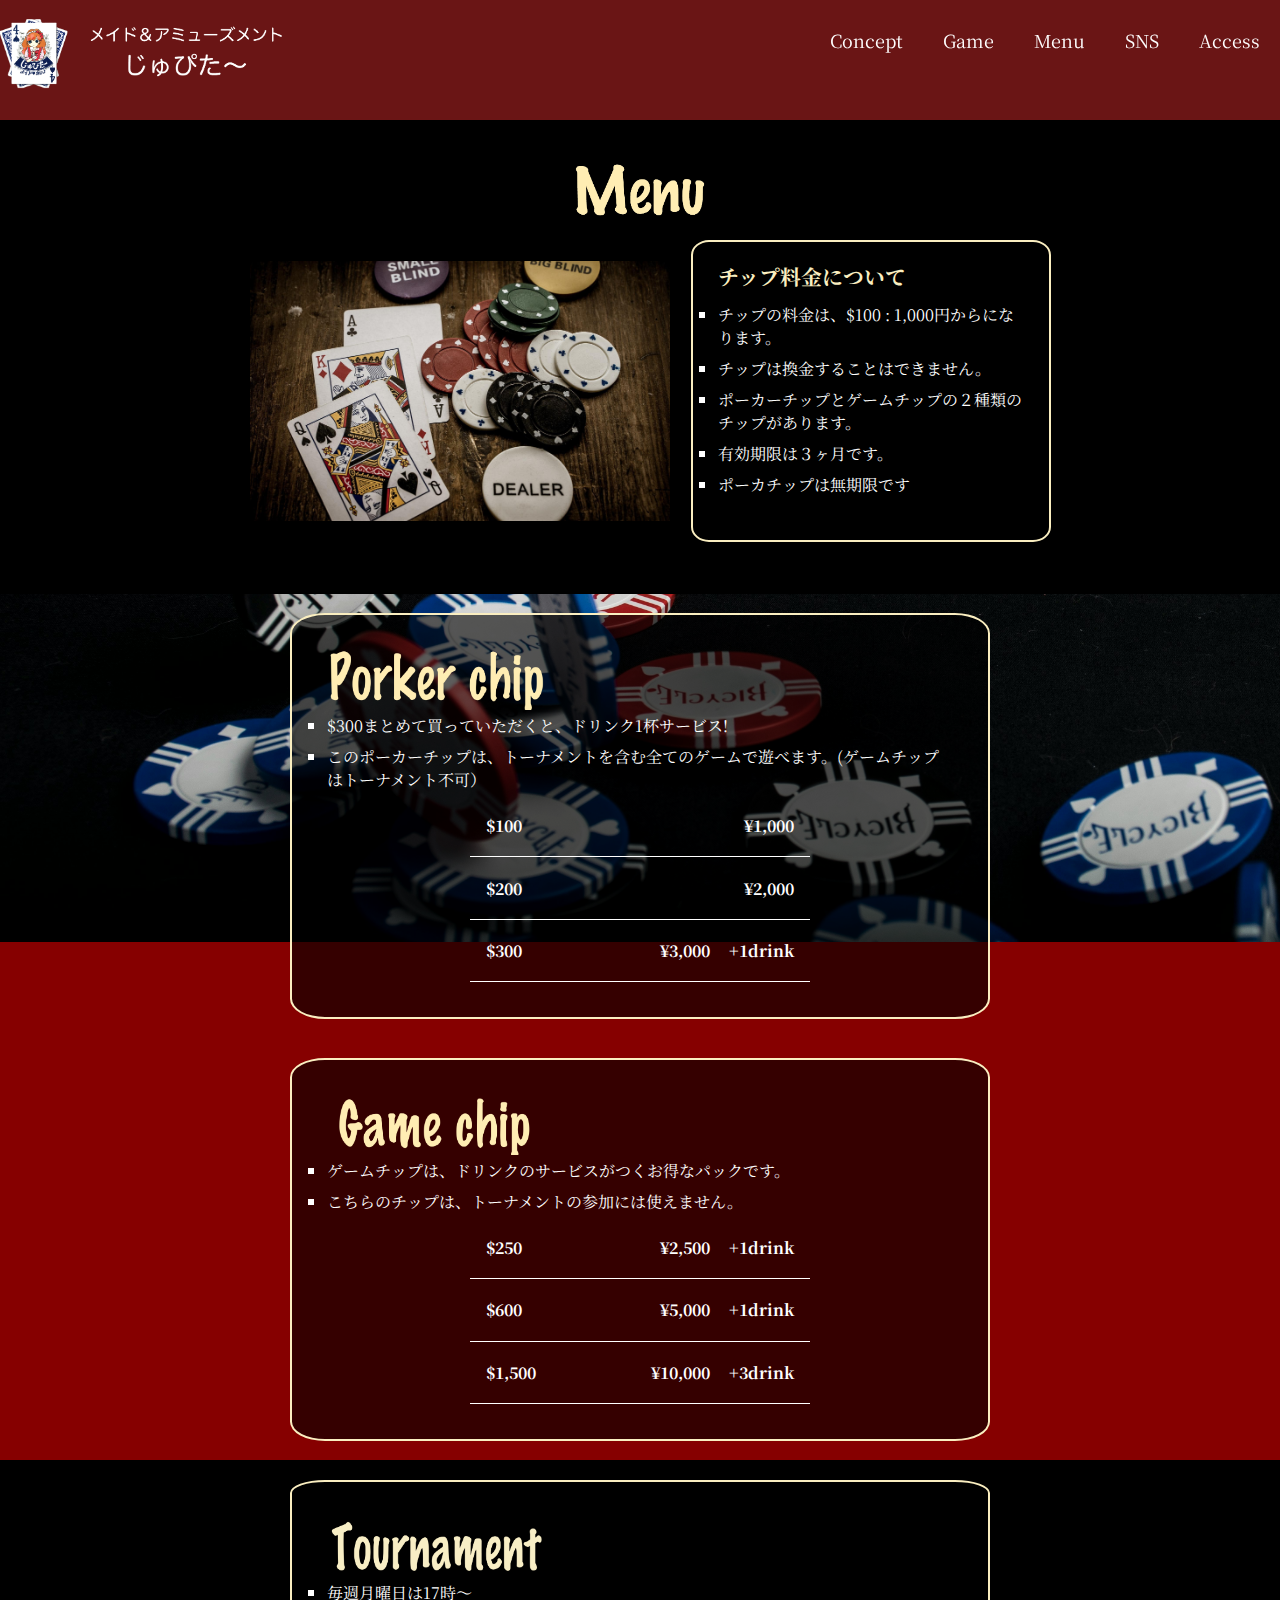
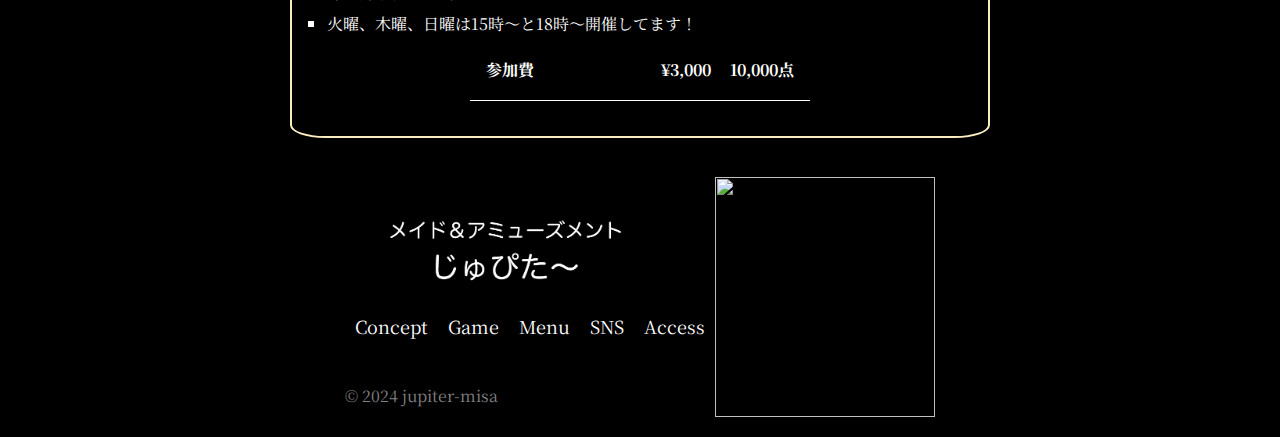
==== menu.html @ 8547d993 "Add files via upload" ====
<!DOCTYPE html>
<html lang="en">
<head>
    <meta charset="UTF-8">
    <meta http-equiv="X-UA-Compatible" content="IE=edge">
    <meta name="viewport" content="width=device-width, initial-scale=1.0">
    <title>Document</title><link rel="preconnect" href="https://fonts.googleapis.com">
    <link rel="preconnect" href="https://fonts.gstatic.com" crossorigin>
    <link href="https://fonts.googleapis.com/css2?family=Noto+Serif+JP&display=swap" rel="stylesheet">
    <link
    rel="stylesheet"
    href="https://cdnjs.cloudflare.com/ajax/libs/font-awesome/6.1.1/css/all.min.css"
    integrity="sha512-KfkfwYDsLkIlwQp6LFnl8zNdLGxu9YAA1QvwINks4PhcElQSvqcyVLLD9aMhXd13uQjoXtEKNosOWaZqXgel0g=="
    crossorigin="anonymous"
    referrerpolicy="no-referrer"/>
    <link rel="stylesheet" href="css/styles.css" />

</head>
<body>

  <nav id="nav">
    <div class="nav-container">
      <div class="nav-name">
        <div class="nav-icon">
          <a href="./index.html"><img src="./img/top_icon-1.jpg" alt=""></a>
        </div>
      </div>
      <div class="hum-menu">
        <div class="navber"></div>
      </div>
      <div class="nav-textbox">
        <div class="nav-contents">
          <ul>
            <li><a href="./index.html#top">concept</a></li>
            <li><a href="./index.html#game">game</a></li>
            <li><a href="./menu.html">menu</a></li>
            <li><a href="./index.html#sns">SNS</a></li>
            <li><a href="./index.html#access">access</a></li>
          </ul>
        </div>
        <div class="sns">
          <ul>
            <li>
              <a href="https://www.instagram.com/jupiter.maid/"><i class="fa-brands fa-instagram"></i></a>
            </li>
            <li>
              <a href="https://twitter.com/@mc_jupiter"><i class="fa-brands fa-twitter"></i></a>
            </li>
            <li>
              <a href="https://www.facebook.com/jupiter.morinyan/?locale=ja_JP"><i class="fa-brands fa-facebook"></i></a>
            </li>
            <li>
              <a href="https://ameblo.jp/maidcafe-jupiter/"><i class="fa-brands fa-blogger-b"></i></a>
            </li>
          </ul>
        </div>
      </div>
    </div>
  </nav>
  <div class="globalMenuSp">
    <ul>
        <li><a class="navberListLink1" href="./index.html#top">Concept</a></li>
        <li><a class="navberListLink1" href="./index.html#game">Game</a></li>
        <li><a class="navberListLink1" href="./menu.html">Menu</a></li>
        <li><a class="navberListLink1" href="./index.html#sns">SNS</a></li>
        <li><a class="navberListLink1" href="./index.html#access">Access</a></li>        
    </ul>
</div>

    <section class="menu-page black">
      <div class="menu-page-container container">
          <div class="h2">
              <img src="./img/h2-menu.jpg" alt="">
          </div>
          <div class="menu-page-contents">
              <div class="menu-page-image">
                  <img src="./img/card01-image.jpg" alt="">
              </div>
              <div class="menu-page-details">
                <div class="menu-page-detail">
                  <h3 class="menu-page-h3">チップ料金について</h3>
                  <div class="menu-page-text">
                    <ul>
                      <li>チップの料金は、$100 : 1,000円からになります。</li>
                      <li>チップは換金することはできません。</li>
                      <li>ポーカーチップとゲームチップの２種類のチップがあります。</li>
                      <li>有効期限は３ヶ月です。</li>
                      <li>ポーカチップは無期限です</li>
                    </ul>
                  </div>
                </div>
              </div>
          </div>
      </div>
    </section>


    <section class="porker">
        <div class="poker-container">
            <div class="poker-contents">
              <div class="poker-content">
                <div class="h4">
                  <img src="./img/chip-poker.jpg" alt="">
                </div>
                <ul>
                  <li>$300まとめて買っていただくと、ドリンク1杯サービス!</li>
                  <li>このポーカーチップは、トーナメントを含む全てのゲームで遊べます。(ゲームチップはトーナメント不可）</li>
                </ul>
                <div class="chip-price">
                  <div class="price">
                    <div class="chip-h3"><h3>$100</h3></div>
                    <div class="chip-h4"><h3>¥1,000</h3></div>
                  </div>
                  <div class="price">
                    <div class="chip-h3"><h3>$200</h3></div>
                    <div class="chip-h4"><h3>¥2,000</h3></div>
                  </div>
                  <div class="price">
                    <div class="chip-h3"><h3>$300</h3></div>
                    <div class="chip-h4"><h3>¥3,000<span>+1drink</span></h3></div>
                  </div>
                </div>
              </div>
            </div>
        </div>
    </section>

    <section class="porker">
      <div class="poker-container">
          <div class="poker-contents">
            <div class="poker-content">
              <div class="h4">
                <img src="./img/chip-game.jpg" alt="">
              </div>
              <ul>
                <li>ゲームチップは、ドリンクのサービスがつくお得なパックです。</li>
                <li>こちらのチップは、トーナメントの参加には使えません。</li>
              </ul>
              <div class="chip-price">
                <div class="price">
                  <div class="chip-h3"><h3>$250</h3></div>
                  <div class="chip-h4"><h3>¥2,500<span>+1drink</span></h3></div>
                </div>
                <div class="price">
                  <div class="chip-h3"><h3>$600</h3></div>
                  <div class="chip-h4"><h3>¥5,000<span>+1drink</span></h3></div>
                </div>
                <div class="price">
                  <div class="chip-h3"><h3>$1,500</h3></div>
                  <div class="chip-h4"><h3>¥10,000<span>+3drink</span></h3></div>
                </div>
              </div>
            </div>
          </div>
      </div>
  </section>

  <section class="porker black">
    <div class="poker-container">
        <div class="poker-contents">
          <div class="poker-content ">
            <div class="h4">
              <img src="./img/tournament.jpg" alt="">
            </div>
            <ul>
              <li>毎週月曜日は17時〜</li>
              <li>火曜、木曜、日曜は15時〜と18時〜開催してます！</li>
            </ul>
            <div class="chip-price">
              <div class="price">
                <div class="chip-h3"><h3>参加費</h3></div>
                <div class="chip-h4"><h3>¥3,000<span>10,000点</span></h3></div>
              </div>
            </div>
          </div>
        </div>
    </div>
</section>



<footer>
  <div class="footer-container container" >
    <div class="footer-contents ">
      <div class="footer-icon">
        <a href="./index.html"><img src="./img/footer-icon.jpg" alt=""></a>
      </div>
      <div class="footer-nav ">
        <ul>
          <li><a href="./index.html#top">concept</a></li>
          <li><a href="./index.html#game">game</a></li>
          <li><a href="./menu.html">menu</a></li>
          <li><a href="./index.html#sns">SNS</a></li>
          <li><a href="./index.html#access">access</a></li>
        </ul>
      </div>
      <div class="footer-sns ">
        <ul>
          <li>
            <a href="https://www.instagram.com/jupiter.maid/"><i class="fa-brands fa-instagram"></i></a>
          </li>
          <li>
            <a href="https://twitter.com/@mc_jupiter"><i class="fa-brands fa-twitter"></i></a>
          </li>
          <li>
            <a href="https://www.facebook.com/jupiter.morinyan/?locale=ja_JP"><i class="fa-brands fa-facebook"></i></a>
          </li>
          <li>
            <a href="https://ameblo.jp/maidcafe-jupiter/"><i class="fa-brands fa-blogger-b"></i></a>
          </li>
        </ul>
        <div class="c">© 2024 jupiter-misa</div>
      </div>
    </div>
    <div class="footer-image">
      <a href="./index.html"><img src="./img/jupiter-icon.jpg" alt=""></a>
    </div>
  </div>
</footer>

    <script src="js/nav.js"></script>

    <script src="https://code.jquery.com/jquery-3.5.1.min.js"></script>
    <script src="js/app.js"></script>
    <script src="hum.js"></script>

</body>
</html>
---- css/styles.css ----
@import "./nav.css";
@import "./menu.css";


* {
  padding: 0;
  margin: 0;
  box-sizing: border-box;
  list-style: none;
  text-decoration: none;
}

:root {
  --backMainRed: #860000;
  --backMainBlack: #000;
  --backSubWhite: #fff;
  --fontMainColor: #fff;
  --fontSubColor: #faeec0;
  --fontSubRed: #860000;
  --fontSubBlack: #000;

}

body {
  width: 100vw;
  background-color: var(--backMainRed);
  color: var(--fontMainColor);
  font-family: 'Noto Serif JP', serif;
  font-size: 16px;
  background-image: url(../img/jupiter.png);
  background-size: 140px;
}

.black {
  width: 100vw;
  background-color: var(--backMainBlack);
  

} 

h2 {
  font-size: 1.2rem;
  color: var(--fontMainColor);
  text-transform: capitalize;
  text-align: center;
  /* height: 30px; */
  /* background-color: aqua; */
}

h3 {
  color: var(--fontMainColor);
  text-transform: capitalize;
  /* text-align: center; */
  font-size: 16px;
}

h4 {
  font-size: 1.2rem;
  font-weight: bold;
}

.h2 {
  width: 220px;
  height: 100px;
  text-align: center;
  margin: 0 auto;
}

.h2 img {
  width: 100%;
  height: 100%;
  object-fit: cover;
}

.h3 {
  width: 220px;
  height: 100px;

}

.h3 img {
  width: 100%;
  height: 100%;
  object-fit: cover;

}

.h4 {
  width: 220px;
  height: 60px;
}

.h4 img {
  width: 100%;
  height: 100%;
  object-fit: cover;
}

.container {
  align-items: center;
  /* text-align: center; */
  max-width: 1280px;
  margin: 0 auto;
  padding: 20px 0;
}

.heart {
  width: 40px;  /* 正方形を作る */
  height: 40px; /* 正方形を作る */
  position: relative;/* 基準位置とする */
}
.heart::before,
.heart::after {
  content: "";  /* 疑似要素に必須 */
  width: 50%;   /* ハートの丸い部分の大きさにかかわる */
  height: 80%;  /* ハートの高さにかかわる */
  background: var(--fontSubColor); /* ハートの色 */
  border-radius: 25px 25px 0 0; /* ハートの半円を生成 */
  display: block; /* ブロック要素にする */
  position: absolute; /* 相対位置に指定 */
}
.heart::before {
  transform: rotate(-45deg); /* 左に回転 */
  left: 14%;                 /* 左からの位置を指定 */
}
.heart::after {
  transform: rotate(45deg);  /* 右に回転 */
  right: 14%;                /* 右からの位置を指定 */
}

.heart-small {
  width: 25px;  /* 正方形を作る */
  height: 25px;
}




/*  =================nav-start=====================*/

nav {
  width: 100vw;
  position: fixed;
  z-index: 2000;
  height: 120px;
  top: 0;
  left: 50%;
  transform: translateX(-50%);
  background-color: rgba(66, 53, 53, 0.4);
  /* opacity: 0.3; */


}

.nav-container {
  max-width: 1280px;
  margin: 0 auto;
  /* padding: 0.8rem 1.1rem; */
  display: flex;
  justify-content: space-between;
  text-align: center;
  align-items: center;
  
}

.hum-menu {
  display: none;
}

.nav-icon {
  width: 310px;
  height: 100px;
}

.nav-icon img {
  width: 100%;
  height: 100%;
  object-fit: cover;
}

.jupiter {
  margin-left: 8px;
}

h1 {
  font-size: 1.5rem;
}

.nav-contents ul {
  display: flex;
  justify-content: right;
}

.nav-contents ul li {
  color: var(--fontMainColor);
  margin: 5px 20px;
  font-size: 18px;
}

.nav-contents ul li:hover {
  border-bottom: 1px solid var(--fontSubColor);
  margin-bottom: 2px;
}

.nav-contents ul li a {
  color: var(--fontMainColor);
  text-transform: capitalize;
}

.nav-contents ul li a:hover {
  color: var(--fontSubColor);
}

.sns ul {
  display: flex;
  justify-content: right;
  font-size: 30px;
  margin: 10px 20px;
}

.sns ul li {
  margin: 0 20px;
}

.sns ul li a {
  color: var(--fontMainColor);
}

.sns ul li a i:hover {
  color: var(--fontSubColor);
}

/* ===================nav-end=============================== */



/* ===================header-start============================ */

header {
  margin-top: 120px;
}

.header-back-image {
  position: relative;
  width: 100%;
  height: 280px;
  background-image: url("../img/main-image.jpg");
  background-size: cover;
  background-position: 50%;
}

/* ===================header-end============================ */

/* ===================top-start============================ */


.top-h1 {
  width: 310px;
  height: 70px;
  text-align: center;
  margin: 0 auto;
  align-items: center;
}

.top-h1 img {
  width: 100%;
  height: 100%;
  object-fit: cover;
}

.top-image {
  width: 140px;
  height: 140px;
  text-align: center;
  margin: 0 auto;
  align-items: center;
}

.top-image img {
  width: 100%;
  height: 100%;
  object-fit: cover;
}

.with-maid {
  color: var(--fontMainColor);
  padding: 0 0.1rem;
  font-size: 1.2rem;
  text-transform: capitalize;
  text-align: center;
  text-shadow: var(--fontSubColor) 1px 0 10px;
}

.top-text {
  display: flex;
  justify-content: center;
  align-items: center;
}

/* ===================top-end============================ */


/* ===================concept-start=============================/ */


.concept-container {
  display: flex;
  justify-content: space-between;
  align-items: center;
  max-width: 1200px;
}

.concept-frame {
  border: var(--fontMainColor) 2px solid;
  border-radius: 5%;
}

.concept-image {
  max-width: 280px;
  height: 380px;
  margin: 5px;
}

.concept-image img {
  width: 100%;
  height: 100%;
  border-radius: 5%;
  object-fit: cover;
}

.concept-frame1 {
  max-width: 360px;
  border: var(--fontSubColor) 2px solid;
  border-radius: 5%;
  background-color: var(--backMainRed);
}

.concept-content {
  padding: 0.8rem 0.3rem;
}

.concept-content-title {
  display: flex;
  justify-content: center;
  align-items: center;
  text-align: center;
  padding: 0.4rem 0 0.2rem 0;
}

.concept-content-title h2 {
  margin: 0 8px;
}

.concept-content-title i {
  padding-top: 3px;
  /* background-color: aqua; */
}

.concept-text {
  margin: 1.2rem 0;
  text-align: left;
}

.concept-text-people {
  margin-bottom: 8px;
  width: 340px;
  text-align: left;
  border-bottom: 2px solid var(--fontSubColor); /* 下線のスタイルを指定 */
  /* background-color: aqua; */

}

.concept-text-people h3 {
  display: inline-block; /* 複数行にまたがる要素に下線を引くために必要 */
  padding-bottom: 5px; 
  color: var(--fontSubColor);
}

/* ===================concept-end=============================/ */

/* ====================game-start================= */

.game-container {
  padding: 4rem 0;
  display: flex;
  justify-content: space-between;
  align-items: center;
  flex-direction: column;
  min-height: 600px;
}

.game-contents {
  display: flex;
  justify-content: center;
  align-items: center;
  width: 100%;
  background-image: url(../img/game_menu.jpg);
  background-size: cover;
  background-position: 50%;
  padding: 2.3rem 0;
}

.game-content {
  width: calc(900px/4);
  height: 300px;
  background-size: cover;
  position: relative;

  /* margin: 0 1.2rem; */
}

.game-content img {
  width: 100%;
  height: 100%;
  object-fit: cover;

}

.game-names {
  width: 90%;
  height: 90%;
  background-color: rgba(66, 53, 53, 0.7);
  border: 1px solid rgb(193, 175, 84);
  text-align: center;
  position: absolute;
  top:50%;
  left:50%;
  transform:translate(-50%,-50%);
}

.game-name  {
  width: 90%;
  position:absolute;
  top:50%;
  left:50%;
  transform:translate(-50%,-50%);
}

.game-name h3 {
  font-size: 2.2rem;
  padding-bottom: 1.8rem;

}

.game-name p {
  text-align: left;
  padding-top: 3px;
}

.game-tournament-container {
  margin-top: 3rem;
  border: 1px solid var(--fontSubColor);
  width: 600px;
  border-radius: 5%;
  padding: 1.3rem;
  /* background-color: aqua; */

}

.game-tournament-abouts {
  /* margin-left: 2rem; */
  padding-top: 1.2rem  ;
  font-size: 1.1rem;
  /* background-color: green; */
}

.game-tournament-about {
  margin-bottom: 1.2rem;
  padding-bottom: 1.2rem;
  /* background-color: pink; */
}

.game-tournament-detail {
  display: flex;
  justify-content: space-between;
  border-bottom: 1px solid var(--fontMainColor);
  margin-left: 2.2rem;
}

.game-tournament-date {
  display: flex;
  justify-content: space-between;
}

.game-tournament-day {
  padding: 0.5rem;
  /* background-color: red; */
}
/* ======================game-end==================== */


/* ======================menu-start================= */

.md-left {
  margin-left: 7px;
}

.md-left1 {
  margin-left: 7px;
}

.menu-container {
  /* text-align: left; */
  padding-bottom: 4rem;
  align-items: center;
  /* text-align: center; */
  margin: 0 auto;
  padding: 20px 0;
  
}

.menu-contents {
  display: flex;
  justify-content: space-between;
}

.menu-side-image {
  width: 160px;
  height: 600px;
}

.menu-side-image img {
  width: 100%;
  height: 100%;
  object-fit: cover;
}

.menu-main {
  margin: 0 auto;
}

.menu-details {
  display: flex;
  justify-content: space-between;
  background-image: url(../img/menu-main-image.jpg);
  padding: 5rem;
  /* background-color: #000; */
  /* background-color: rgba(rgb(0, 0, 0), rgb(0, 0, 0), rgb(0, 0, 0), 100); */
}

.menu-deatail-phone {
  display: flex;
  justify-content: space-between;
  margin-bottom: 7px;
}

.menu-detail {
  max-width: 150px;
  border: solid 2px var(--fontSubColor);
  border-radius: 5%;
  background-color: var(--backMainRed);
  text-align: center;
  /* padding-bottom: 13px; */
  padding: 0 5px;
  height: 300px;
  position: relative;
  /* display: flex; flexboxを使用して子要素を配置 */
  /* flex-direction: column; 子要素を縦方向に配置 */
  /* justify-content: space-between; 子要素を均等に配置 */
}

.menu-detail:hover {
  background-color: var(--backMainBlack);
}


.menu-h3 {
  display: flex;
  justify-content: center;
  padding: 10px 0;
  text-align: center;
  align-items: center;
} 

.menu-h3 h3{
  /* font-size: 1rem; */
  margin-left: 4px;
  font-weight: bold;
}

.menu-detail-image {
  width: 137px;
  height: 60px;
  margin: 0 auto;
}

.menu-detail-image img {
  width: 100%;
  height: 100%;
  object-fit: cover;
  border-radius: 8%;
  border: solid 1px var(--fontSubColor);
}

.menu-detail-messages {
  margin: 20px 0;
  text-align: left;
}



.menu-drink {
  text-align: left;
}

.menu-drink-price {
  text-align: right;
}

.menu-detail button {
  width: 120px;
  height: 40px;
  color: var(--fontSubRed);
  background-color: var(--backSubWhite);
  /* padding: 8px 20px; */
  border: solid 1px var(--fontMainColor);
  border-radius: 5%;
  font-size: 1rem;
  /* margin-bottom: 10px; ボタンと下部のスペースを作成 */
  position: absolute;
  bottom: 10px; /* Adjust this value to position the button */
  left: 50%;
  transform: translateX(-50%);
}

.menu-detail button:hover {
  color: var(--backSubWhite);
  background-color: var(--fontSubBlack);
}

/* ======================menu-end==================== */


/* ======================sns-start==================== */

.sns-container {
  padding: 3rem 10px;
}



.sns-border {
  max-width: 1200px;
  margin: 0 auto;
  border: 1px solid var(--fontSubColor);
  border-radius: 5%;

}

.sns-sub-title {
  display: flex;
  justify-content: center;
  padding:2.2rem 0;
  align-items: center;
}

.sns-memo {
  width: 270px;
  height:110px;
}

.sns-memo img {
  width: 100%;
  height: 100%;
  object-fit: cover;
}

.sns-timeline {
  max-width: 600px;
  margin: 0 auto;
  padding-bottom: 3rem;
}

/* ======================sns-end==================== */


/* ======================access-start==================== */

.access-container {
  max-width: 100%;

}

.access-top-image {
  width: 100vw;
  height: 260px;
}

.access-top-image img {
  width: 100%;
  height: 100%;
  object-fit: cover;
}


.access-map {
  padding: 1.2rem;
  border: 2px solid var(--fontSubColor);
  border-radius: 10%;
  width:600px;
  margin: 3rem auto;
  height: 400px;
}

.access-map img {
  width: 100%;
  height: 100%;
  object-fit: cover;
  border-radius: 10%;
  border: 2px solid var(--fontSubColor);

}

.access-info {
  display: flex;
  justify-content: center;
}

.access-info-image {
  width: 290px;
  height: 300px;
}

.access-info-image img {
  width: 100%;
  height: 100%;
  object-fit: cover;
}

.access-info-details {
  text-align: left;
  background-color: rgba(66, 53, 53, 0.4);
  padding: 1.2rem;
  height: 300px;
  width: 320px;
}

.access-info-detail {
  display: flex;
  justify-content: left;
  margin: 15px 0;
  
  /* align-items: center; */
}

.access-info-detail i {
  color: var(--fontSubColor);
  padding-top: 3px;
}


.access-info-box {
  display: flex;
  flex-direction: column;
  margin-left: 13px;
}

.access-info-box span {
  display: block; /* テキストをブロック要素として配置 */
  /* margin-bottom: 5px; 必要に応じて調整 */
}

.access-info-open {
  display: flex;
  flex-direction: column;
  margin-left: 10px;
}

/* ======================access-end==================== */


/* ======================waiting-here-start==================== */

.access {
  /* background-color: pink; */
}

.waiting-here-container {
  /* background-color: aqua; */
  display: flex;
  justify-content: center;
}

.waiting-here-contents {
  margin: 0 auto;
  text-align: center;
  align-items: center;
}

.waiting-here-omati-image {
  height: 90px;
  width: 200px;
}

.waiting-here-omati-image img {
  height: 100%;
  width: 100%;
  object-fit: cover;
}

.waiting-here-karin {
  height: 200px;
  width: 350px;
}

.waiting-here-karin img {
  height: 100%;
  width: 100%;
  object-fit: cover;
}


/* ======================waiting-here-end==================== */


/* ======================footer-start==================== */

footer {
  background-color: var(--backMainBlack);
}

.footer-container {
  display: flex;
  justify-content: center;
}

.footer-icon {
  width: 330px;
  height: 120px;
}

.footer-icon img {
  width: 100%;
  height: 100%;
  object-fit: cover;
} 


.footer-nav ul {
  display: flex;
  justify-content: left;
}

.footer-nav ul li {
  color: var(--fontMainColor);
  margin: 5px 10px;
  font-size: 18px;
}

.footer-nav ul li:hover {
  border-bottom: 1px solid var(--fontSubColor);
  margin-bottom: 2px;
}

.footer-nav ul li a {
  color: var(--fontMainColor);
  text-transform: capitalize;

}

.footer-nav ul li a:hover {
  color: var(--fontSubColor);
}

.footer-sns ul {
  display: flex;
  justify-content: left;
  font-size: 30px;
  padding: 20px 10px;
}

.footer-sns ul li {
  margin: 0 20px;
  
  
}


.footer-sns ul li a {
  color: var(--fontMainColor);
  
  
}

.footer-sns ul li a i:hover {
  color: var(--fontSubColor);
  
}

.footer-image {
  width: 220px;
  height: 240px;
}

.footer-image img {
  width: 100%;
  height: 100%;
  object-fit: cover;
}

.c {
  color: rgb(130, 130, 130);
}
/* ======================footer-end==================== */




@media screen and (max-width:480px) {


header {
  margin-top: 100px;
}

  body {
    font-size: 14px;
  }

  nav {
    height: 100px;
  }

  .heart {
    width: 20px;  /* 正方形を作る */
    height: 20px; /* 正方形を作る */
  }

  .nav-icon {
    width: 260px;
    height: 80px;
  }

  .nav-textbox {
    display: none;
  }

    
  .hum-menu {
    display: block;
    font-size: 1rem;
  }

  .with-maid {
    font-size: 1.1rem;
    /* padding: 0 1rem; */
  }

  .concept-container {
      flex-direction: column;
  }

  .concept-frame {
    border: none;
  }

  .none-img {
      display: none;
  }

  .game-contents {
    flex-direction: column;
    padding: 0;
    background-image: none;
  }

  .game-tournament-container {
  max-width: 360px;
  }

  .game-tournament-detail {
    margin-left: 0.8rem;
  }

  .phonesize-game {
    width: 380px;
    height: 220px;
    margin-bottom: 12px;
  }

  .tournament-image img {
    padding-top: 0;
  }

  .game-name p {
    text-align: center;

  }

  .menu-details {
    padding: 1.3rem;
    display: block;
  }

  .md-left1 {
    margin: 0;
  }

  .phone-size {
    width: 380px;
    padding-top: 20px;
  }

  .sns-memo {
    width: 170px;
    height: 70px;
  }

  .sns-border {
    max-width: 370px;
  }

  .sns-timeline {
  max-width: 330px;
  }

  .access-map {
    width:90%;
    height:250px;
  }

  .access-info-image {
    margin: 0 auto;
    margin-bottom: 1.4rem;
    display: none;

  }
  
  .access-info {
    display: block;
  }

  .access-info-details-phone {
    display: flex;
    justify-content: center;
  }

  .footer-image {
    display: none;
  } 

  .access-top-image {
    height: 100px;
  }

}
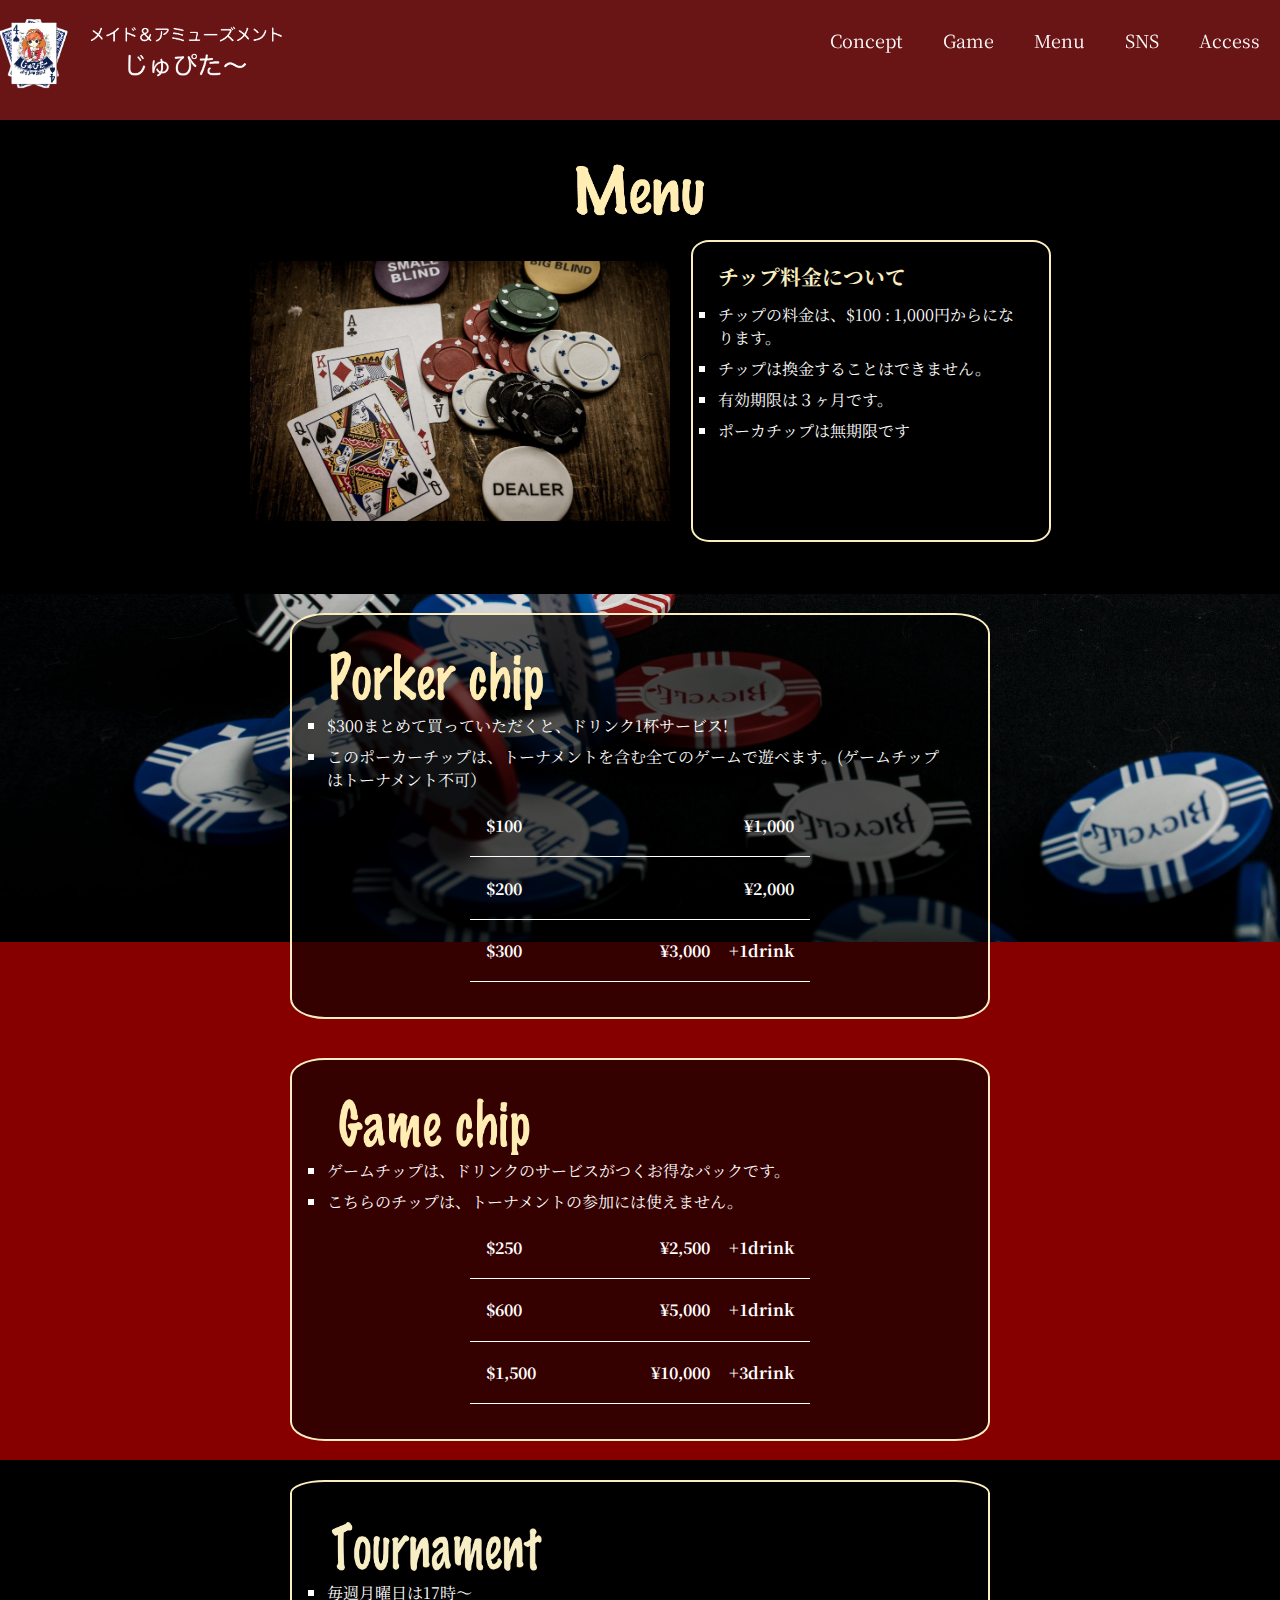
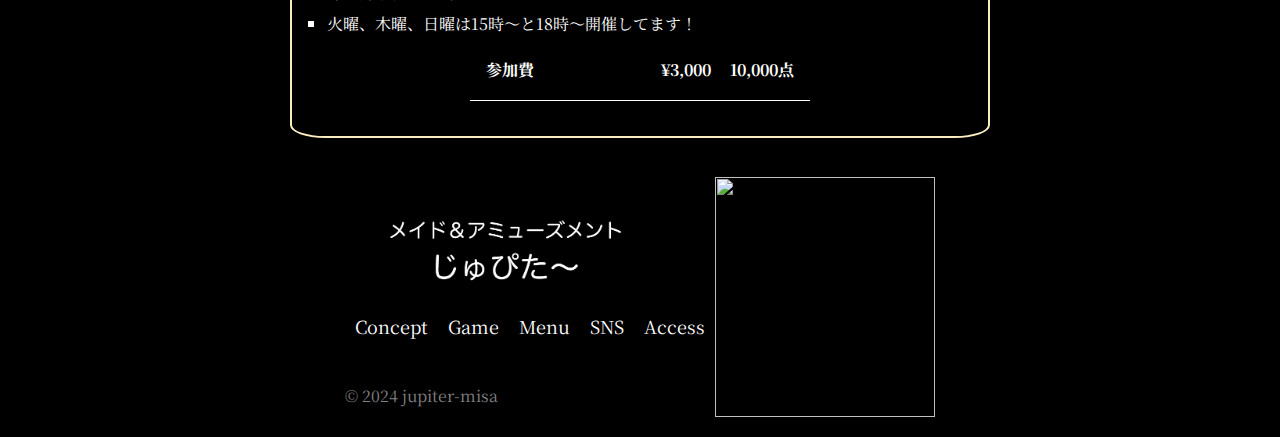
==== commit 6a6dceff: "Update menu.html" ====
--- a/menu.html
+++ b/menu.html
@@ -83,7 +83,6 @@
                     <ul>
                       <li>チップの料金は、$100 : 1,000円からになります。</li>
                       <li>チップは換金することはできません。</li>
-                      <li>ポーカーチップとゲームチップの２種類のチップがあります。</li>
                       <li>有効期限は３ヶ月です。</li>
                       <li>ポーカチップは無期限です</li>
                     </ul>
@@ -225,4 +224,4 @@
     <script src="hum.js"></script>
 
 </body>
-</html>+</html>
--- a/css/styles.css
+++ b/css/styles.css
@@ -358,6 +358,7 @@
 
 .concept-text {
   margin: 1.2rem 0;
+  padding: 0 5px;
   text-align: left;
 }
 
@@ -714,6 +715,7 @@
 .access-info {
   display: flex;
   justify-content: center;
+  color: var(--fontMainColor);
 }
 
 .access-info-image {
@@ -771,9 +773,6 @@
 
 /* ======================waiting-here-start==================== */
 
-.access {
-  /* background-color: pink; */
-}
 
 .waiting-here-container {
   /* background-color: aqua; */
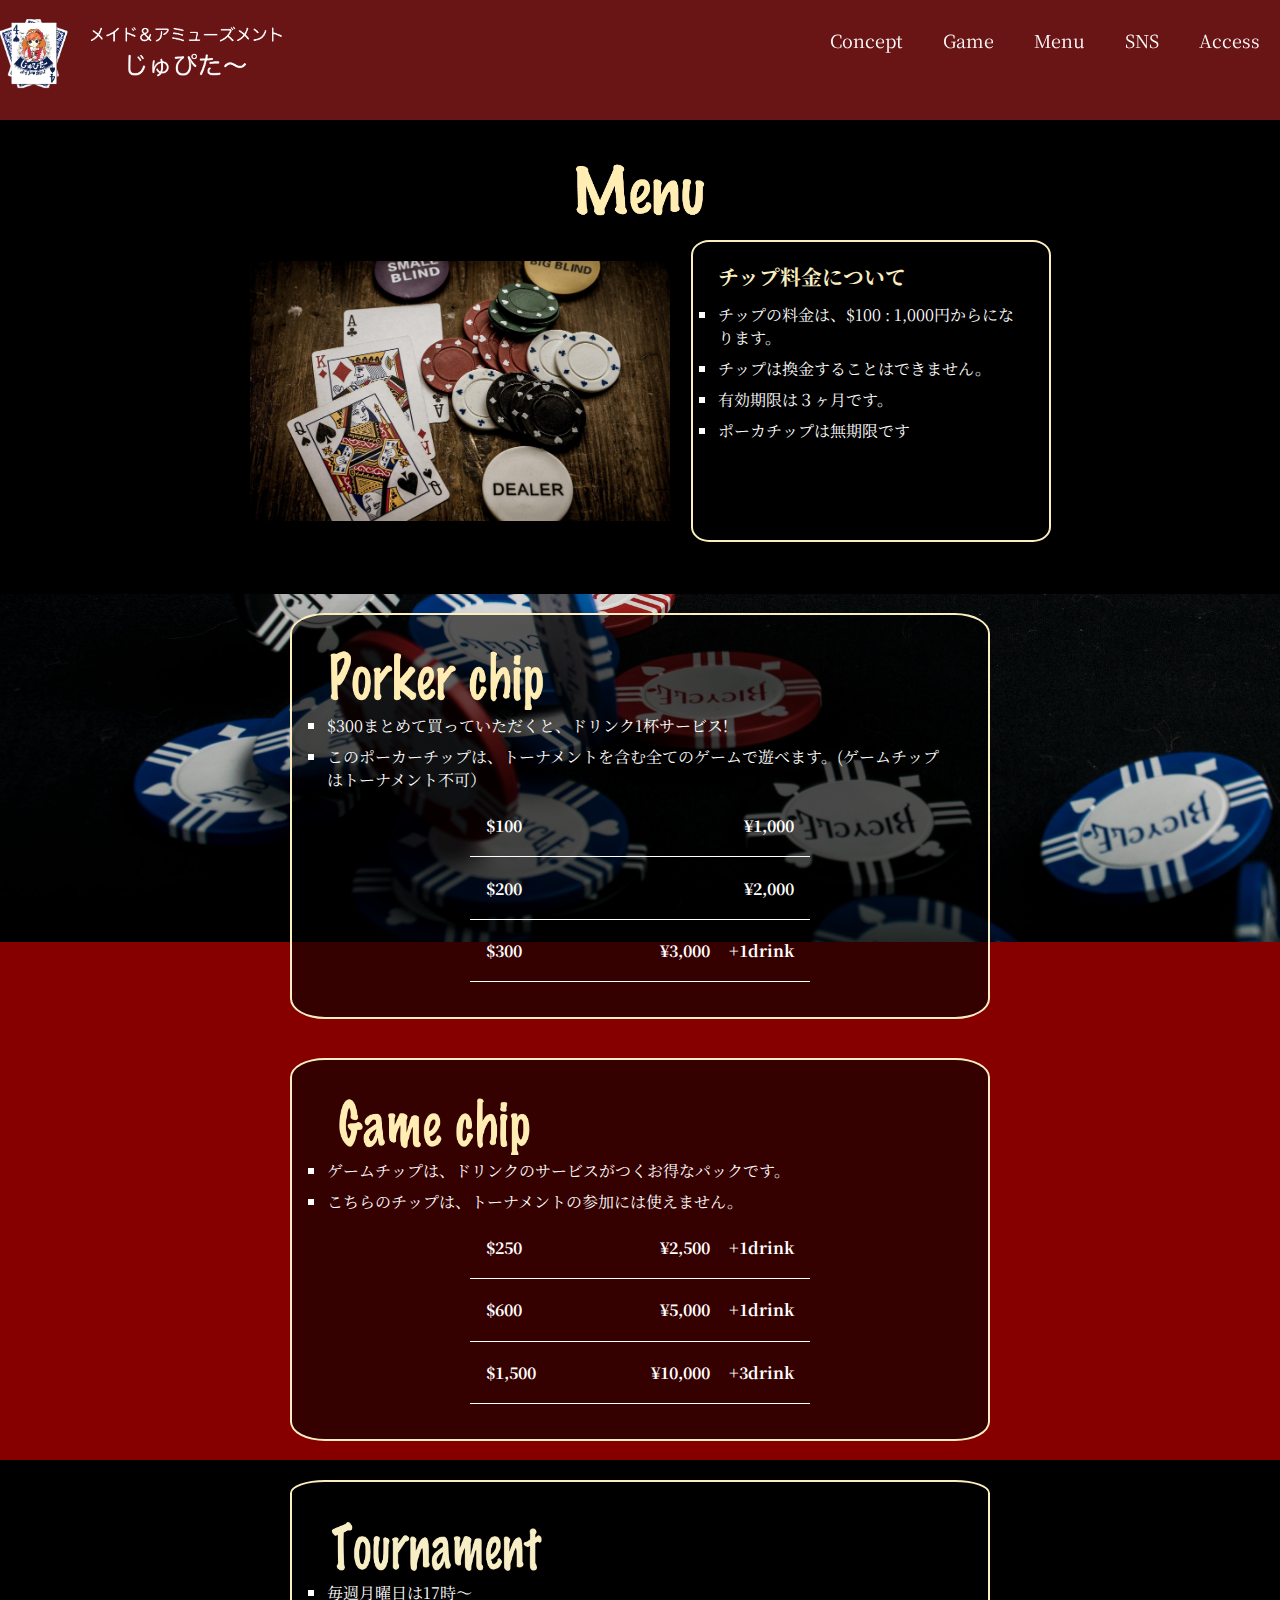
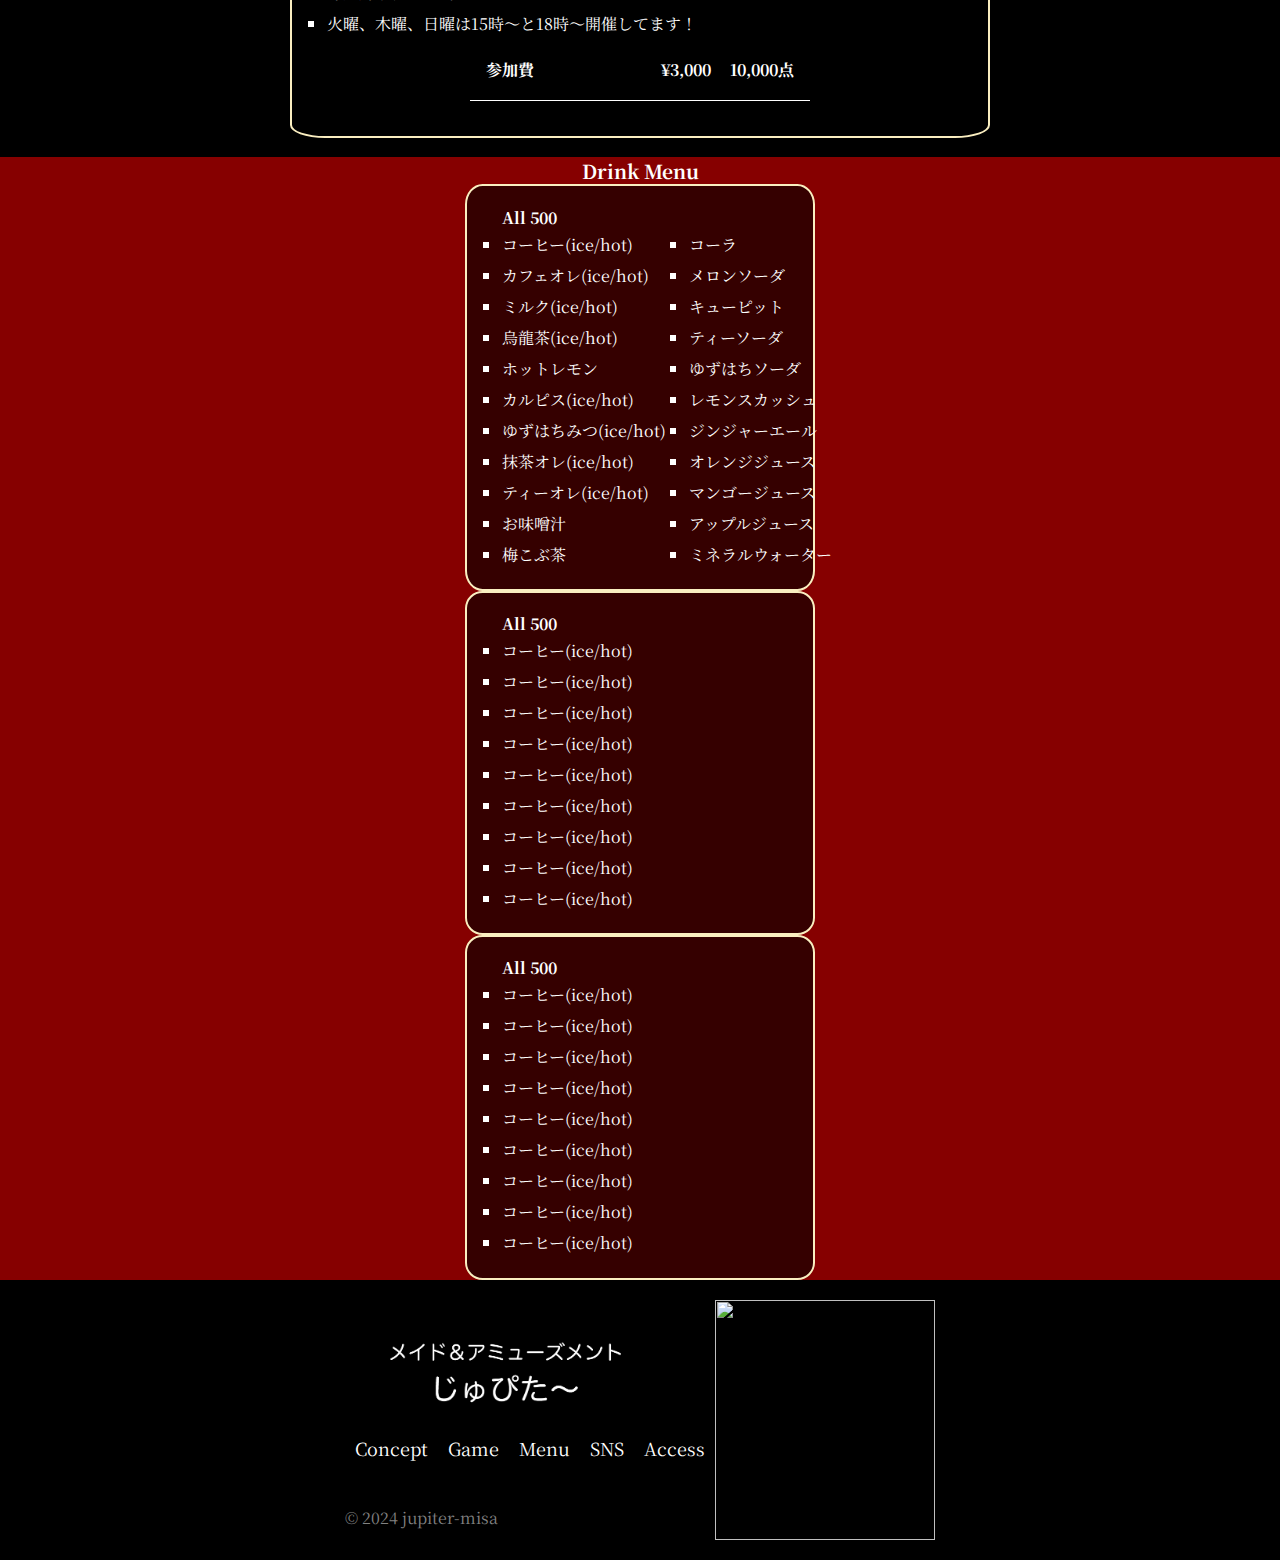
==== commit 8439dce2: "Update menu.html" ====
--- a/menu.html
+++ b/menu.html
@@ -176,6 +176,83 @@
     </div>
 </section>
 
+<section class="drink">
+  <div class="drink-container">
+    <h2>Drink Menu</h2>
+    <div class="drink-contents">
+      <div class="drink-frame">
+        <div class="drink-content">
+          <h3>All 500</h3>
+          <div class="drink-kind">
+            <ul>
+              <li>コーヒー(ice/hot)</li>
+              <li>カフェオレ(ice/hot)</li>
+              <li>ミルク(ice/hot)</li>
+              <li>烏龍茶(ice/hot)</li>
+              <li>ホットレモン</li>
+              <li>カルピス(ice/hot)</li>
+              <li>ゆずはちみつ(ice/hot)</li>
+              <li>抹茶オレ(ice/hot)</li>
+              <li>ティーオレ(ice/hot)</li>
+              <li>お味噌汁</li>
+              <li>梅こぶ茶</li>
+            </ul>
+            <ul>
+              <li>コーラ</li>
+              <li>メロンソーダ</li>
+              <li>キューピット</li>
+              <li>ティーソーダ</li>
+              <li>ゆずはちソーダ</li>
+              <li>レモンスカッシュ</li>
+              <li>ジンジャーエール</li>
+              <li>オレンジジュース</li>
+              <li>マンゴージュース</li>
+              <li>アップルジュース</li>
+              <li>ミネラルウォーター</li>
+            </ul>
+          </div>
+        </div>
+      </div>
+      <div class="drink-frame">
+        <div class="drink-content">
+          <h3>All 500</h3>
+          <div class="drink-kind">
+            <ul>
+              <li>コーヒー(ice/hot)</li>
+              <li>コーヒー(ice/hot)</li>
+              <li>コーヒー(ice/hot)</li>
+              <li>コーヒー(ice/hot)</li>
+              <li>コーヒー(ice/hot)</li>
+              <li>コーヒー(ice/hot)</li>
+              <li>コーヒー(ice/hot)</li>
+              <li>コーヒー(ice/hot)</li>
+              <li>コーヒー(ice/hot)</li>
+            </ul>
+          </div>
+        </div>
+      </div>
+      <div class="drink-frame">
+        <div class="drink-content">
+          <h3>All 500</h3>
+          <div class="drink-kind">
+            <ul>
+              <li>コーヒー(ice/hot)</li>
+              <li>コーヒー(ice/hot)</li>
+              <li>コーヒー(ice/hot)</li>
+              <li>コーヒー(ice/hot)</li>
+              <li>コーヒー(ice/hot)</li>
+              <li>コーヒー(ice/hot)</li>
+              <li>コーヒー(ice/hot)</li>
+              <li>コーヒー(ice/hot)</li>
+              <li>コーヒー(ice/hot)</li>
+            </ul>
+          </div>
+        </div>
+      </div>
+    </div>
+  </div>
+</section>
+
 
 
 <footer>
--- a/css/styles.css
+++ b/css/styles.css
@@ -147,8 +147,6 @@
   left: 50%;
   transform: translateX(-50%);
   background-color: rgba(66, 53, 53, 0.4);
-  /* opacity: 0.3; */
-
 
 }
 
@@ -356,6 +354,10 @@
   /* background-color: aqua; */
 }
 
+.concept-textbox {
+  margin: 0 auto;
+}
+
 .concept-text {
   margin: 1.2rem 0;
   padding: 0 5px;
@@ -365,6 +367,7 @@
 .concept-text-people {
   margin-bottom: 8px;
   width: 340px;
+  padding: 0 3px;
   text-align: left;
   border-bottom: 2px solid var(--fontSubColor); /* 下線のスタイルを指定 */
   /* background-color: aqua; */
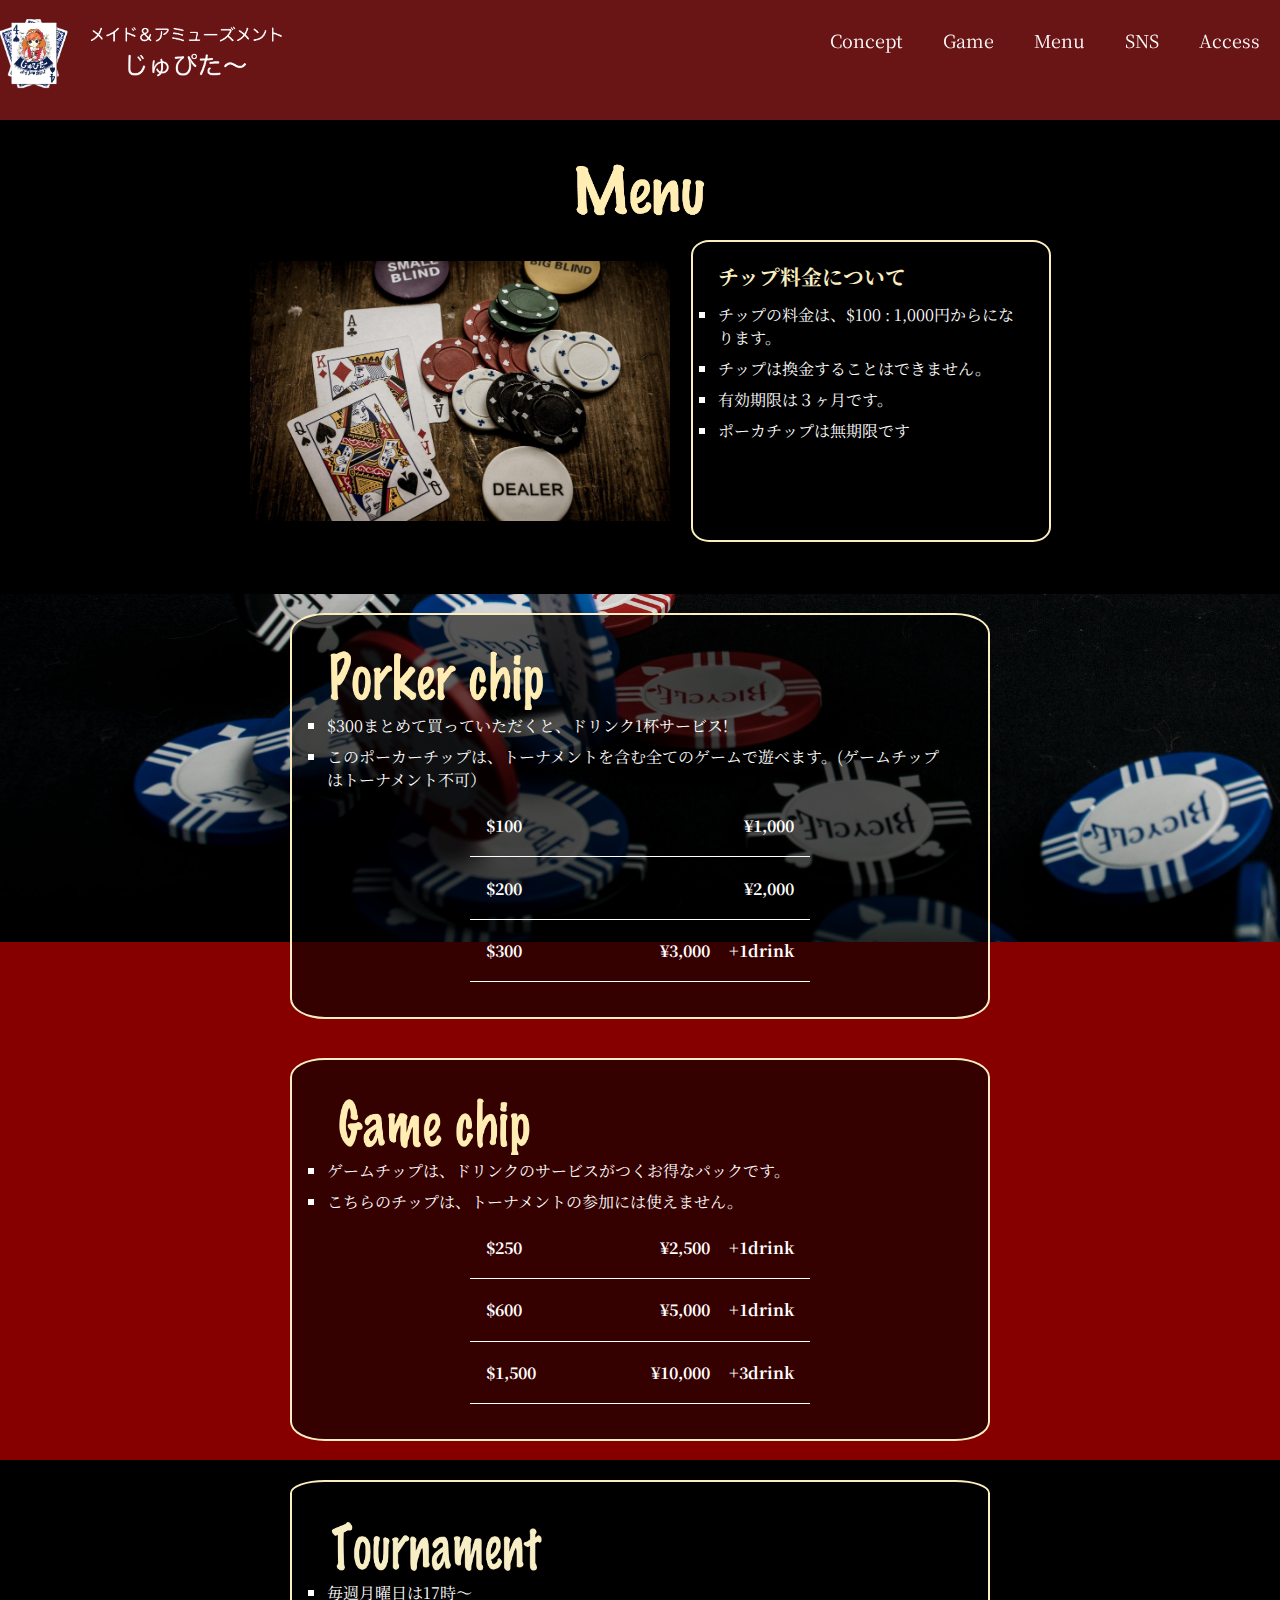
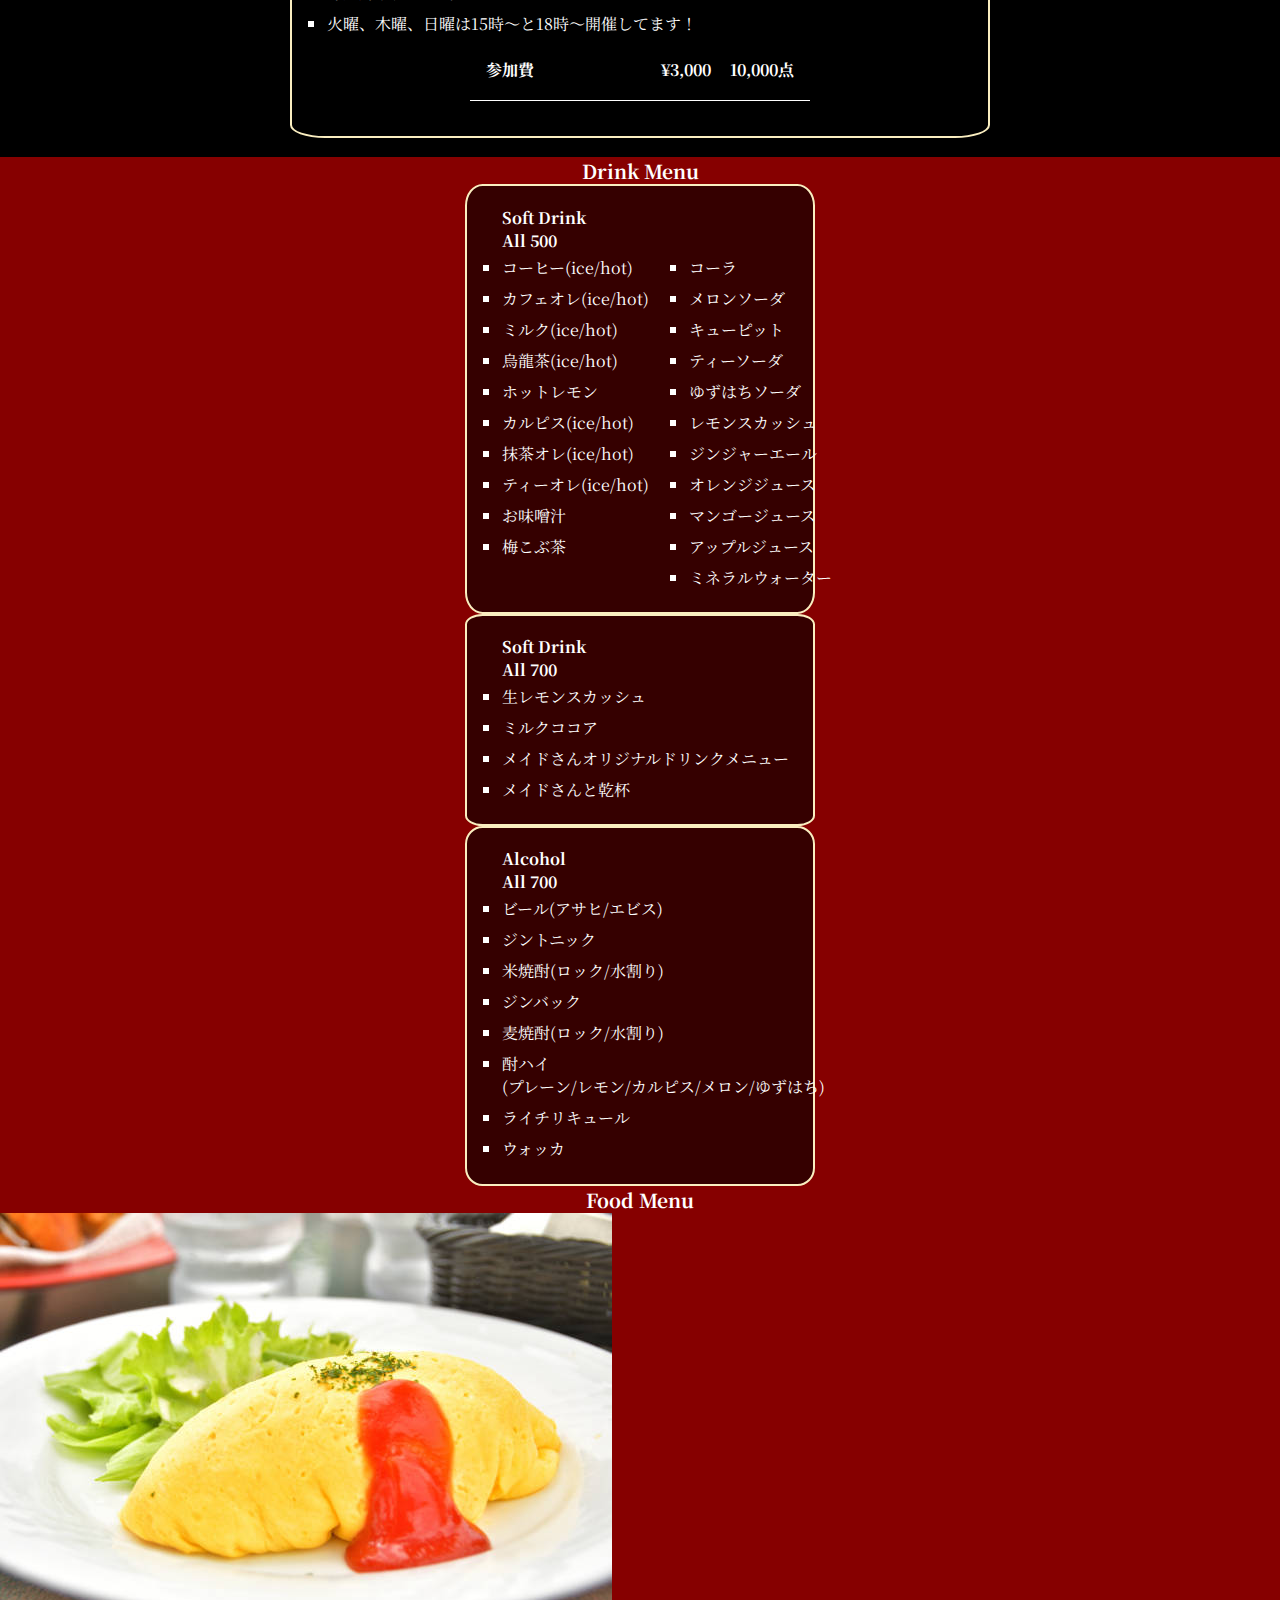
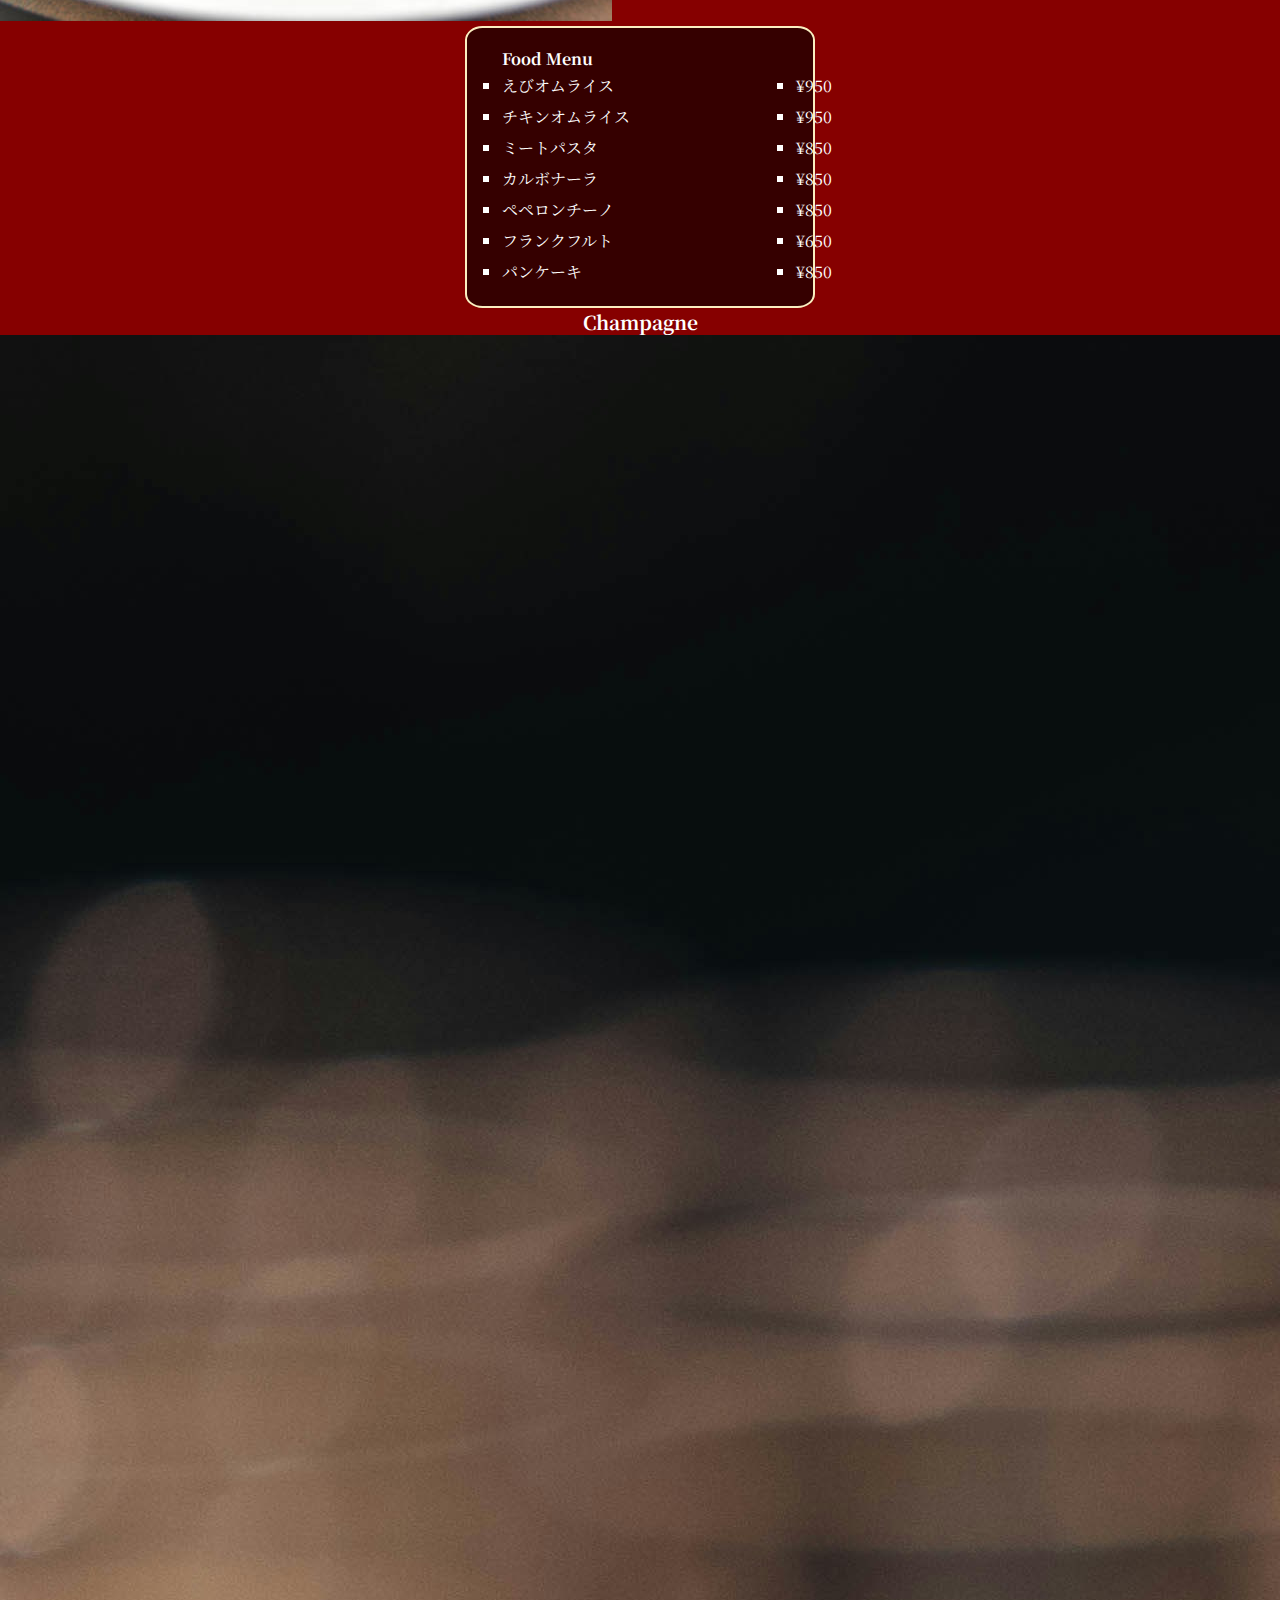
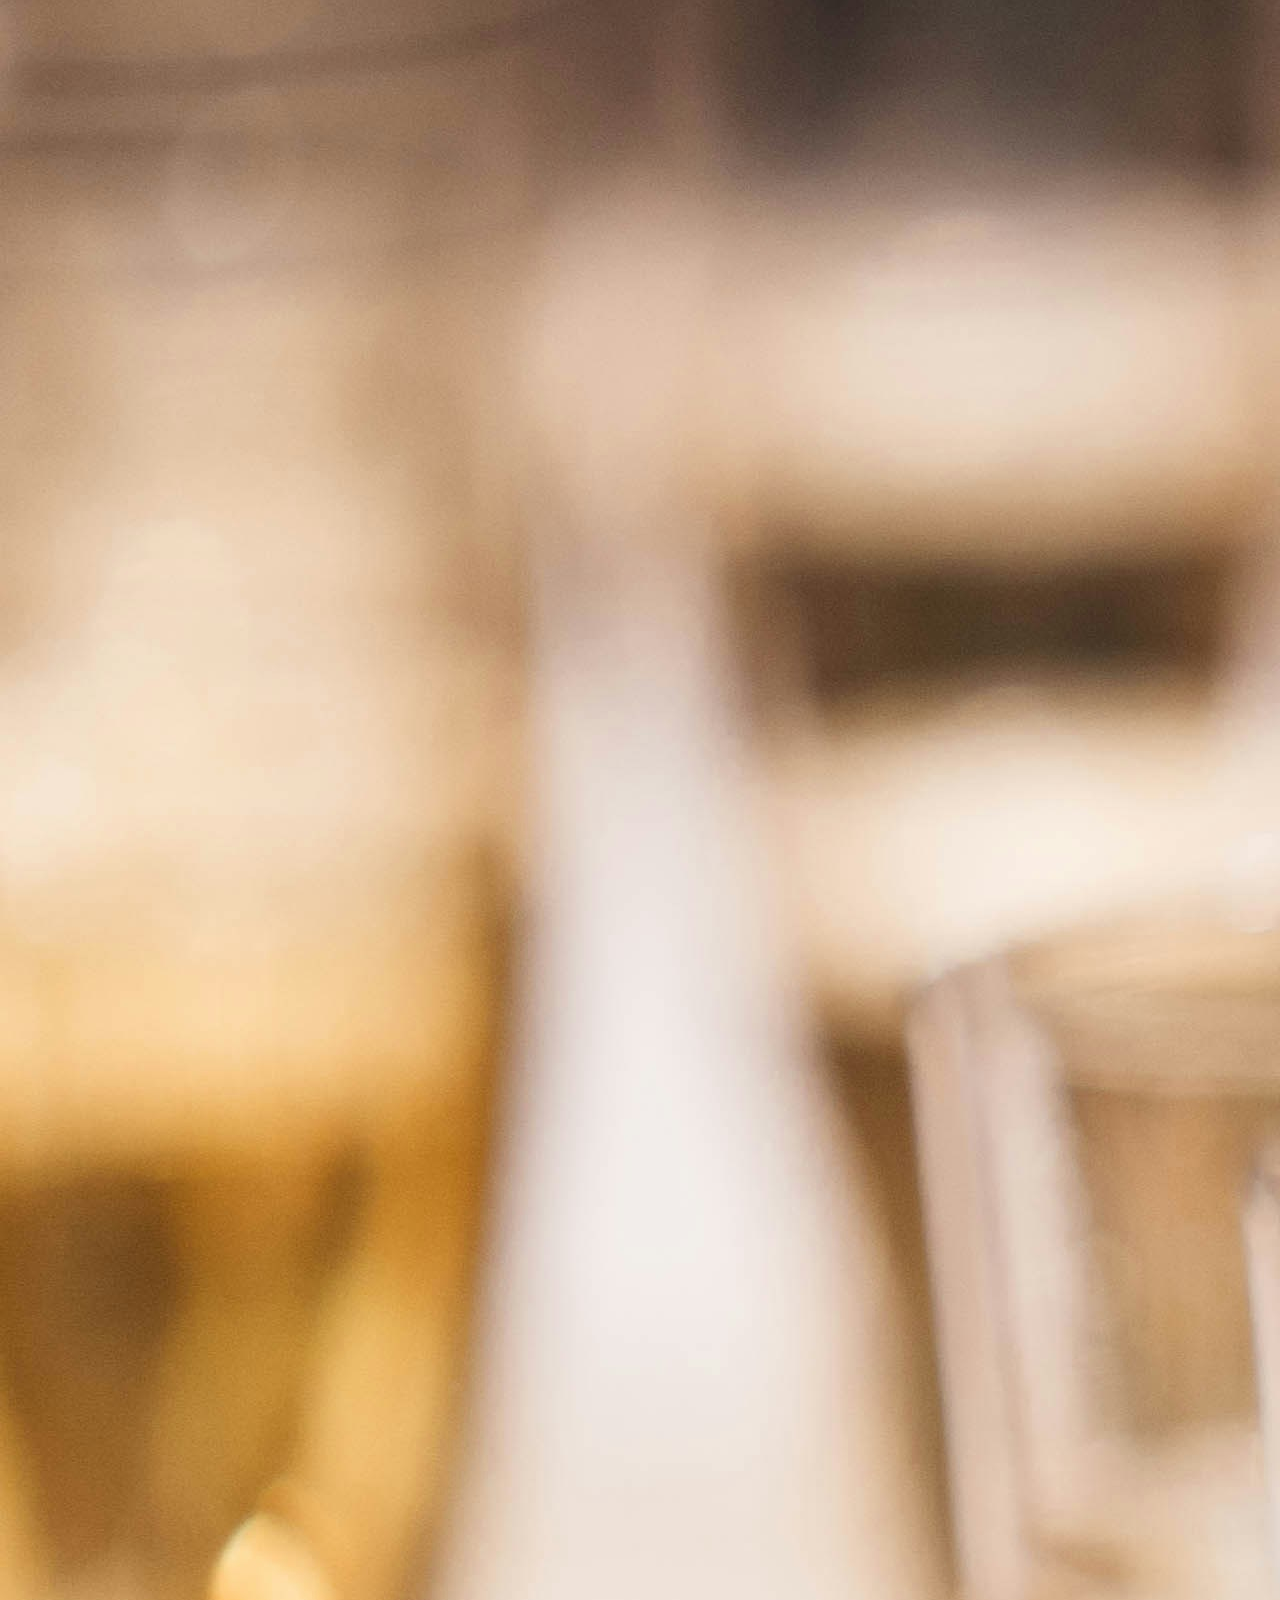
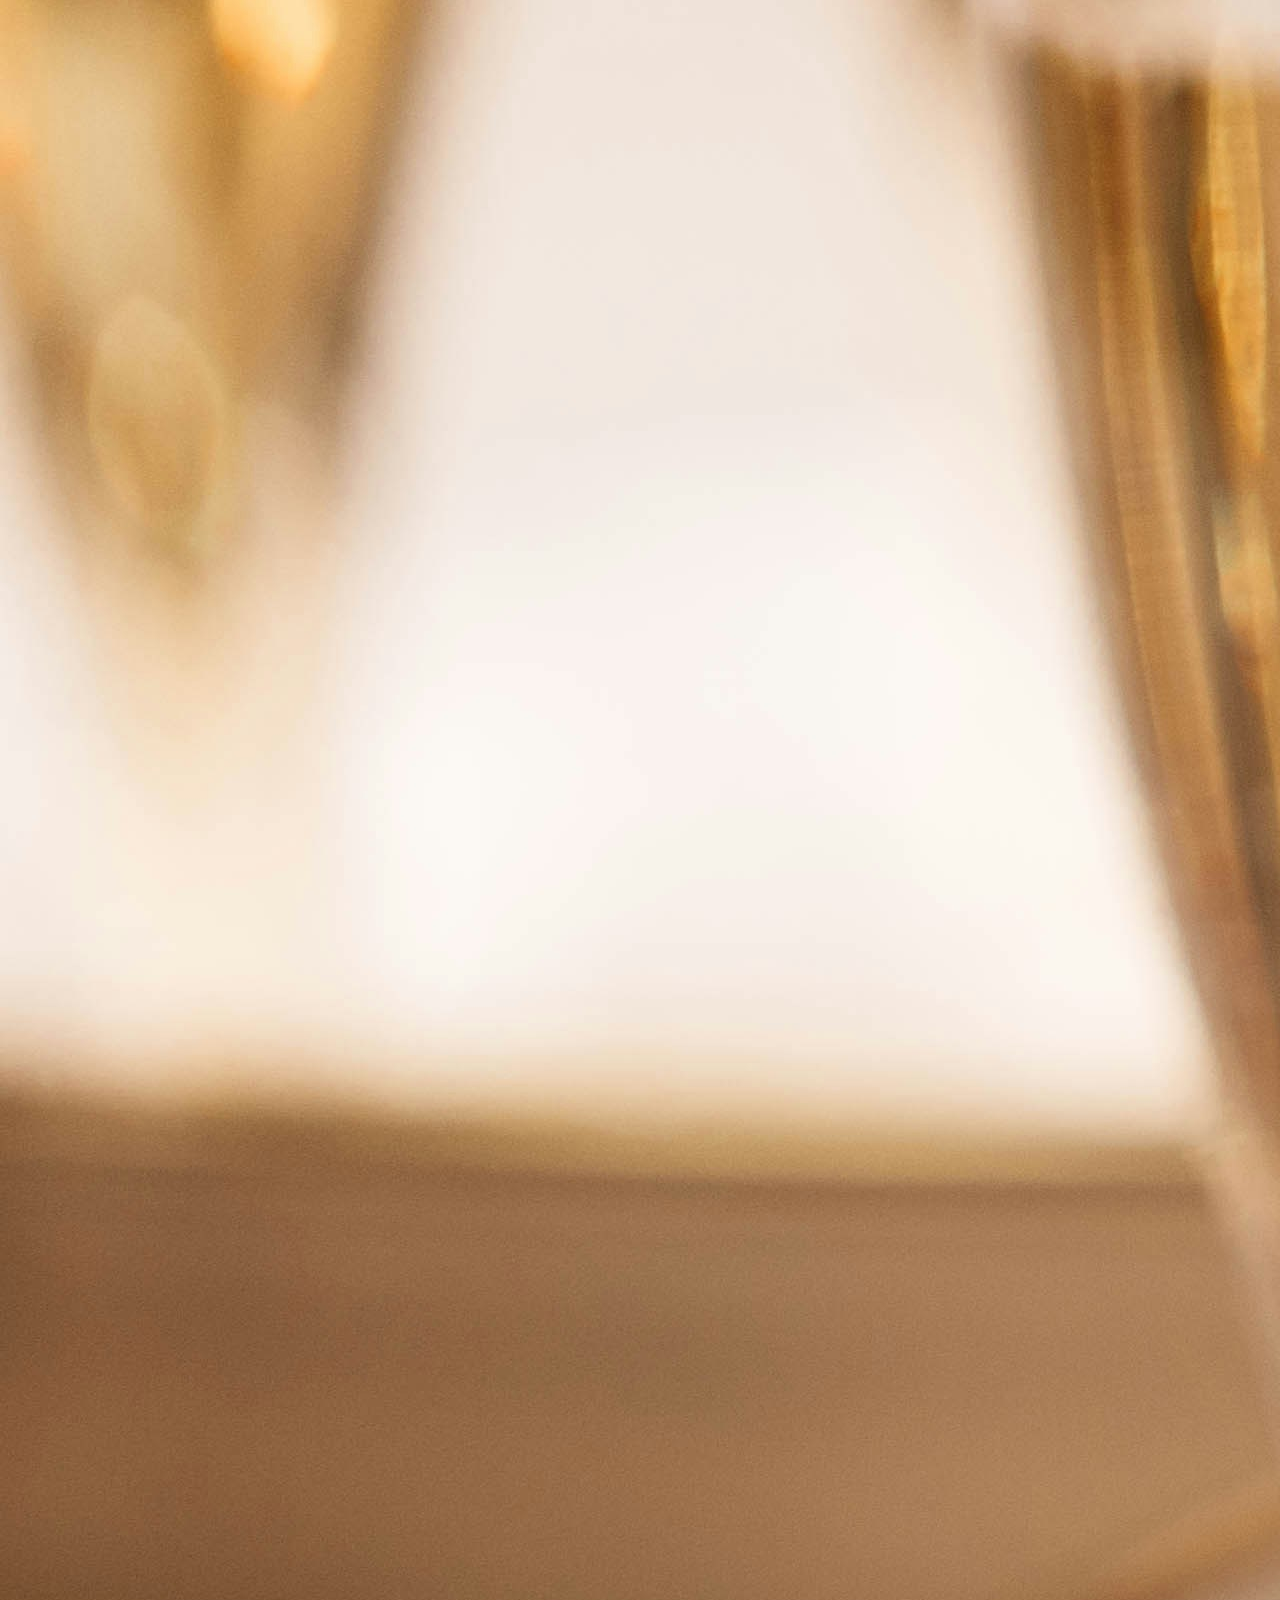
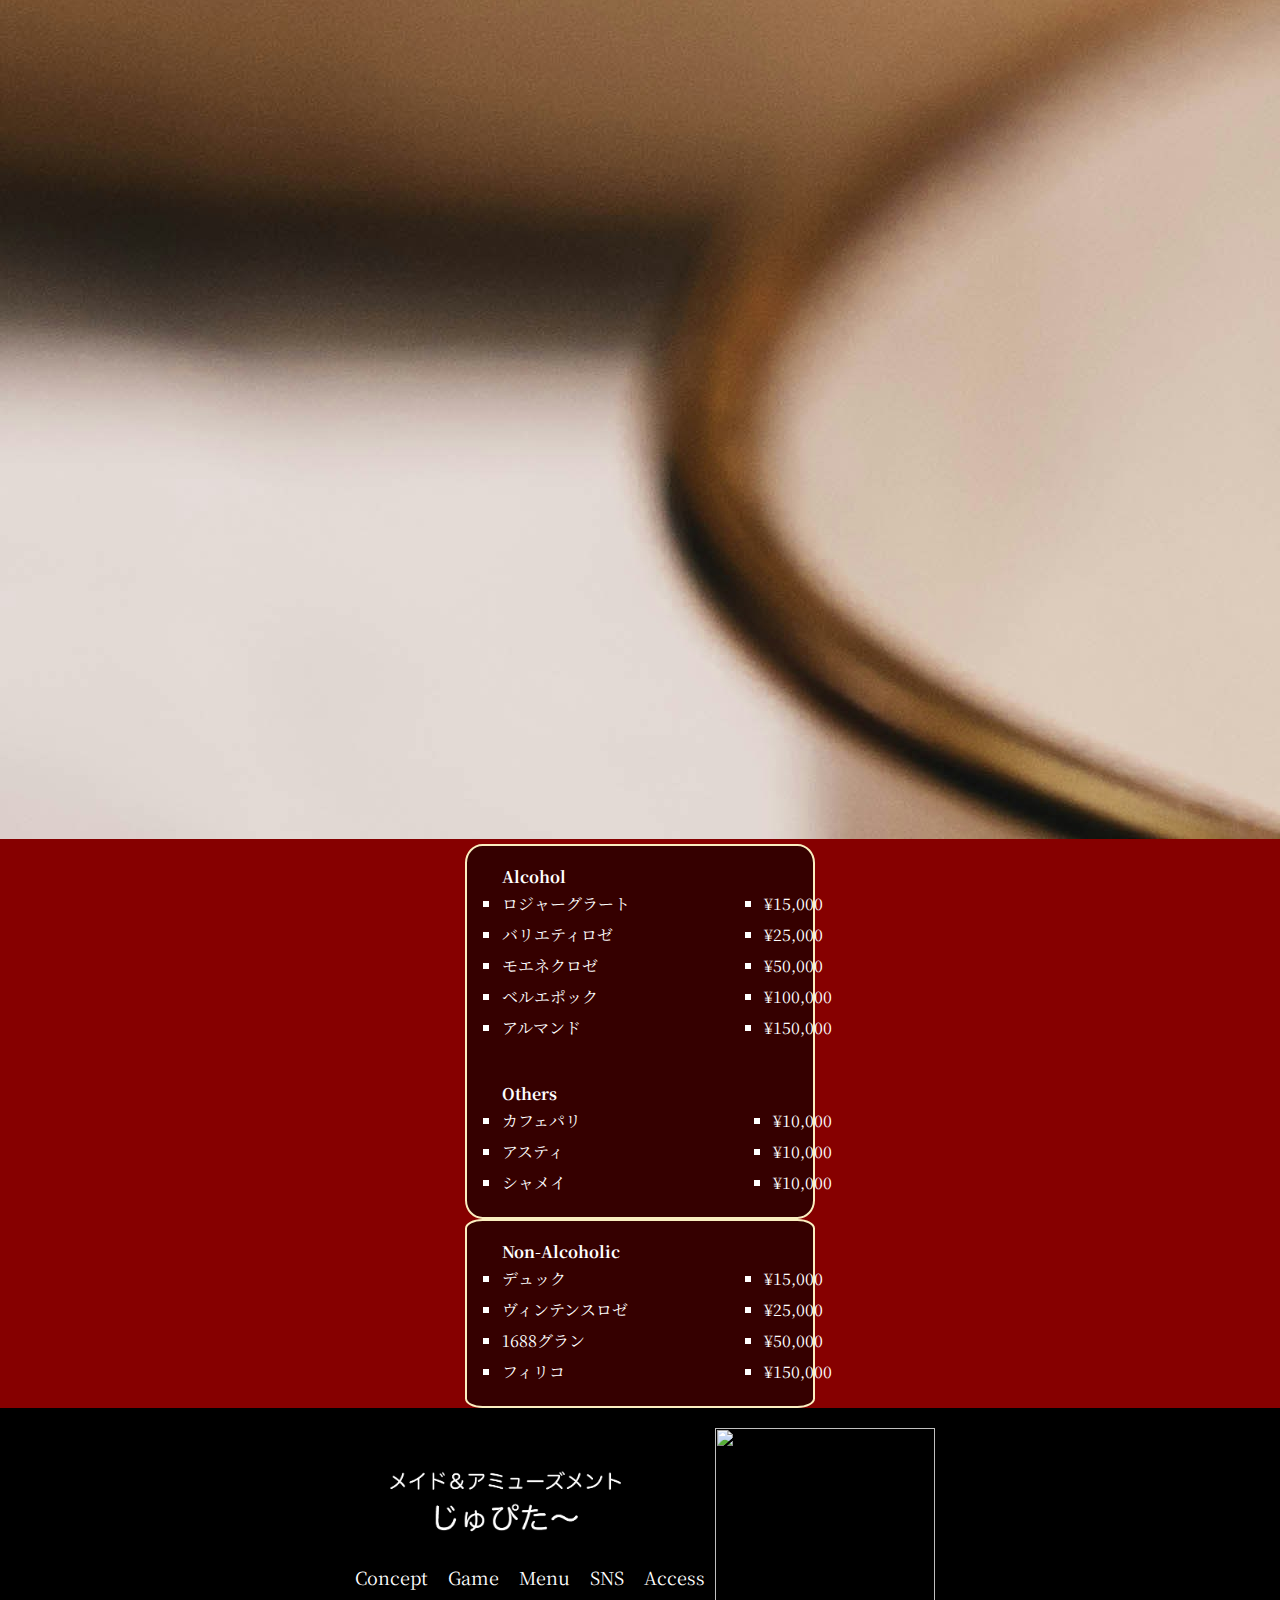
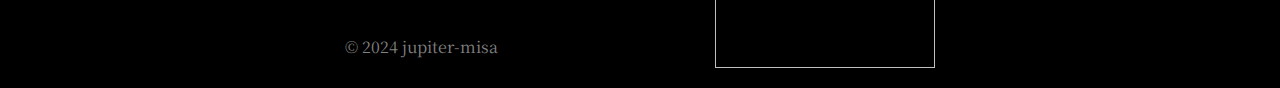
==== commit 4f1318e6: "Update menu.html" ====
--- a/menu.html
+++ b/menu.html
@@ -182,7 +182,10 @@
     <div class="drink-contents">
       <div class="drink-frame">
         <div class="drink-content">
-          <h3>All 500</h3>
+          <div class="drink-h3">
+            <h3>soft drink</h3>
+            <h3>All 500</h3>
+          </div>
           <div class="drink-kind">
             <ul>
               <li>コーヒー(ice/hot)</li>
@@ -191,7 +194,6 @@
               <li>烏龍茶(ice/hot)</li>
               <li>ホットレモン</li>
               <li>カルピス(ice/hot)</li>
-              <li>ゆずはちみつ(ice/hot)</li>
               <li>抹茶オレ(ice/hot)</li>
               <li>ティーオレ(ice/hot)</li>
               <li>お味噌汁</li>
@@ -215,36 +217,146 @@
       </div>
       <div class="drink-frame">
         <div class="drink-content">
-          <h3>All 500</h3>
-          <div class="drink-kind">
-            <ul>
-              <li>コーヒー(ice/hot)</li>
-              <li>コーヒー(ice/hot)</li>
-              <li>コーヒー(ice/hot)</li>
-              <li>コーヒー(ice/hot)</li>
-              <li>コーヒー(ice/hot)</li>
-              <li>コーヒー(ice/hot)</li>
-              <li>コーヒー(ice/hot)</li>
-              <li>コーヒー(ice/hot)</li>
-              <li>コーヒー(ice/hot)</li>
-            </ul>
-          </div>
-        </div>
-      </div>
-      <div class="drink-frame">
-        <div class="drink-content">
-          <h3>All 500</h3>
-          <div class="drink-kind">
-            <ul>
-              <li>コーヒー(ice/hot)</li>
-              <li>コーヒー(ice/hot)</li>
-              <li>コーヒー(ice/hot)</li>
-              <li>コーヒー(ice/hot)</li>
-              <li>コーヒー(ice/hot)</li>
-              <li>コーヒー(ice/hot)</li>
-              <li>コーヒー(ice/hot)</li>
-              <li>コーヒー(ice/hot)</li>
-              <li>コーヒー(ice/hot)</li>
+          <div class="drink-h3">
+            <h3>soft drink</h3>
+            <h3>All 700</h3>
+          </div>
+          <div class="drink-kind">
+            <ul>
+              <li>生レモンスカッシュ</li>
+              <li>ミルクココア</li>
+              <li>メイドさんオリジナルドリンクメニュー</li>
+              <li>メイドさんと乾杯</li>
+            </ul>
+          </div>
+        </div>
+      </div>
+      <div class="drink-frame">
+        <div class="drink-content">
+          <div class="drink-h3">
+            <h3>Alcohol</h3>
+            <h3>All 700</h3>
+          </div>          
+          <div class="drink-kind">
+            <ul>
+              <li>ビール(アサヒ/エビス)</li>
+              <li>ジントニック</li>
+              <li>米焼酎(ロック/水割り)</li>
+              <li>ジンバック</li>
+              <li>麦焼酎(ロック/水割り)</li>
+              <li>酎ハイ<br>(プレーン/レモン/カルピス/メロン/ゆずはち)</li>
+              <li>ライチリキュール</li>
+              <li>ウォッカ</li>
+            </ul>
+          </div>
+        </div>
+      </div>
+    </div>
+  </div>
+</section>
+
+<section class="drink">
+  <div class="drink-container">
+    <h2>Food Menu</h2>
+    <div class="food-contents">
+      <div class="drink-image">
+        <img src="./img/menu-detail-image-food.jpg">
+      </div>
+      <div class="drink-frame">
+        <div class="drink-content">
+          <div class="drink-h3">
+            <h3>Food Menu</h3>
+          </div>
+          <div class="drink-kind">
+            <ul>
+              <li>えびオムライス</li>
+              <li>チキンオムライス</li>
+              <li>ミートパスタ</li>
+              <li>カルボナーラ</li>
+              <li>ペペロンチーノ</li>
+              <li>フランクフルト</li>
+              <li>パンケーキ</li>
+            </ul>
+            <ul class="food-list-none">
+              <li>¥950</li>
+              <li>¥950</li>
+              <li>¥850</li>
+              <li>¥850</li>
+              <li>¥850</li>
+              <li>¥650</li>
+              <li>¥850</li>
+            </ul>
+          </div>
+        </div>
+      </div>
+    </div>
+  </div>
+</section>
+
+<section class="drink">
+  <div class="drink-container">
+    <h2>Champagne</h2>
+    <div class="food-contents">
+      <div class="drink-image">
+        <img src="./img/menu-detail-image-chip-champagne .jpg">
+      </div>
+      <div class="drink-frame">
+        <div class="drink-content">
+          <div class="drink-h3">
+            <h3>Alcohol</h3>
+          </div>
+          <div class="drink-kind">
+            <ul>
+              <li>ロジャーグラート</li>
+              <li>バリエティロゼ</li>
+              <li>モエネクロゼ</li>
+              <li>ベルエポック</li>
+              <li>アルマンド</li>
+            </ul>
+            <ul class="food-list-none">
+              <li>¥15,000</li>
+              <li>¥25,000</li>
+              <li>¥50,000</li>
+              <li>¥100,000</li>
+              <li>¥150,000</li>
+            </ul>
+          </div>
+        </div>
+        <div class="drink-content">
+          <div class="drink-h3">
+            <h3>others</h3>
+          </div>
+          <div class="drink-kind">
+            <ul>
+              <li>カフェパリ</li>
+              <li>アスティ</li>
+              <li>シャメイ</li>
+            </ul>
+            <ul class="food-list-none">
+              <li>¥10,000</li>
+              <li>¥10,000</li>
+              <li>¥10,000</li>
+            </ul>
+          </div>
+        </div>
+      </div>
+      <div class="drink-frame">
+        <div class="drink-content">
+          <div class="drink-h3">
+            <h3>Non-alcoholic</h3>
+          </div>
+          <div class="drink-kind">
+            <ul>
+              <li>デュック</li>
+              <li>ヴィンテンスロゼ</li>
+              <li>1688グラン</li>
+              <li>フィリコ</li>
+            </ul>
+            <ul class="food-list-none">
+              <li>¥15,000</li>
+              <li>¥25,000</li>
+              <li>¥50,000</li>
+              <li>¥150,000</li>
             </ul>
           </div>
         </div>
--- a/css/styles.css
+++ b/css/styles.css
@@ -1046,4 +1046,3 @@
   }
 
 }
-
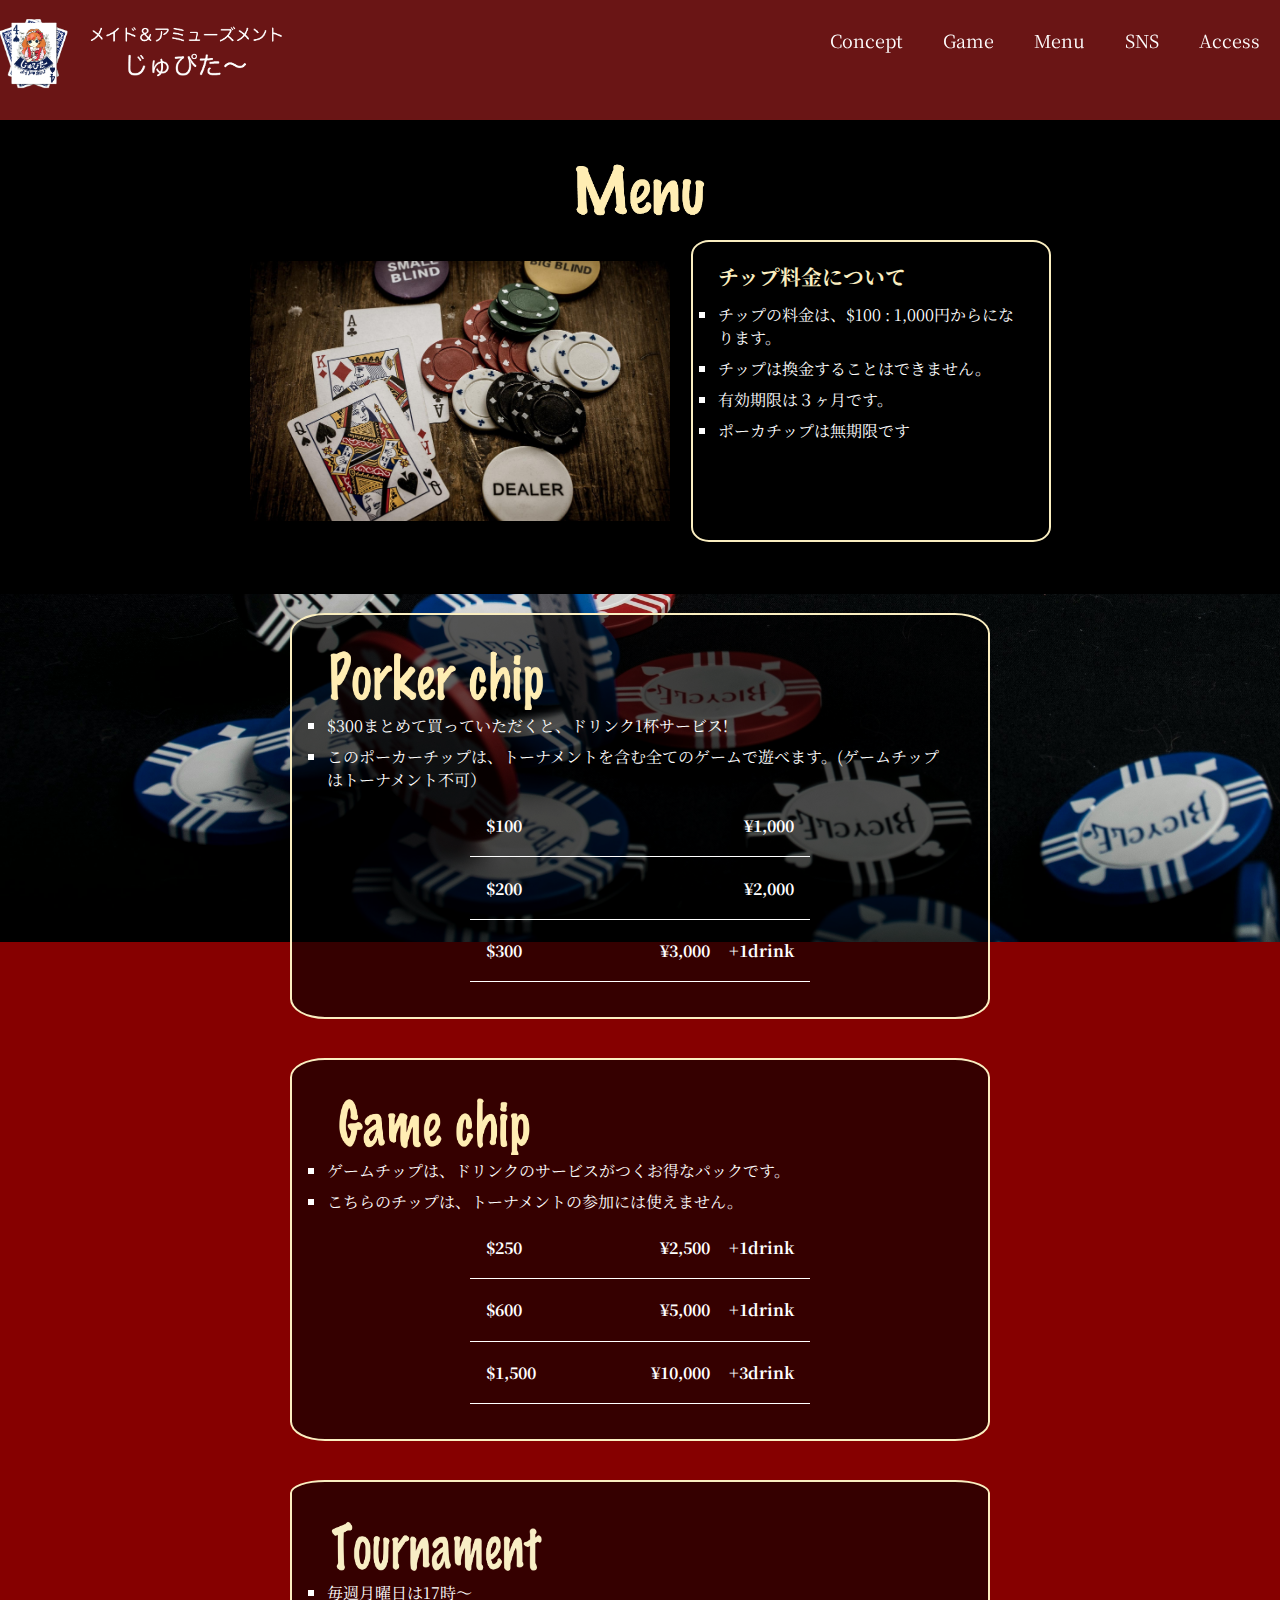
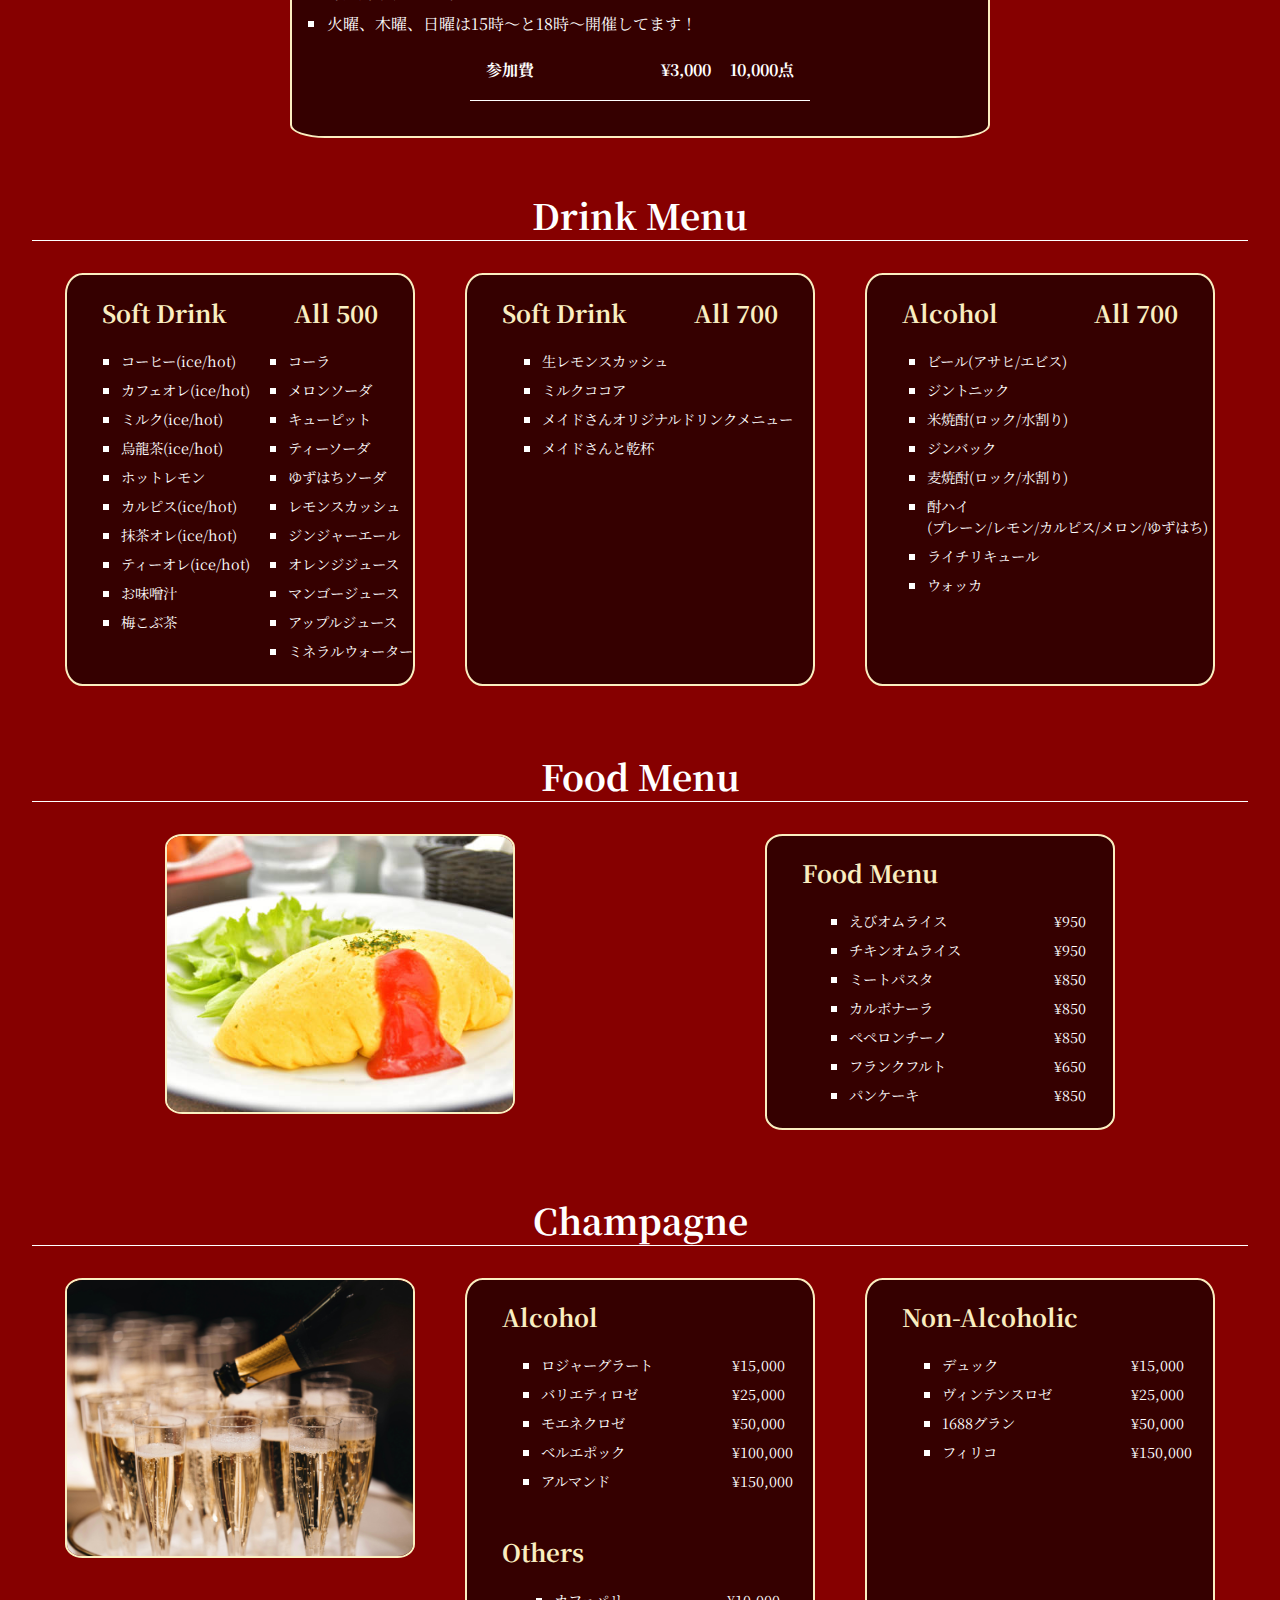
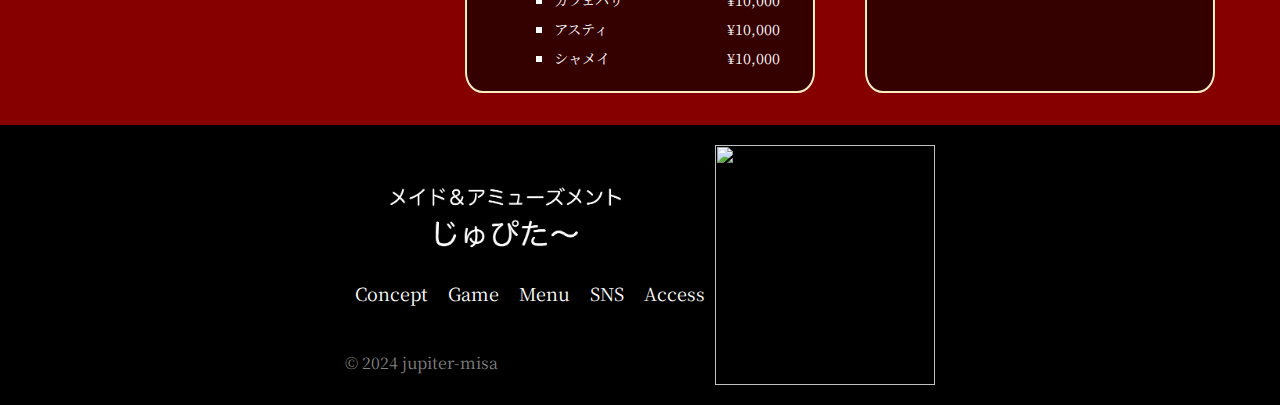
==== commit 5d264edf: "Update menu.html" ====
--- a/menu.html
+++ b/menu.html
@@ -93,7 +93,85 @@
       </div>
     </section>
 
-
+    <section class="porker">
+      <div class="poker-containers">
+        <div class="poker-container">
+          <div class="poker-contents">
+            <div class="poker-content">
+              <div class="h4">
+                <img src="./img/chip-poker.jpg" alt="">
+              </div>
+              <ul>
+                <li>$300まとめて買っていただくと、ドリンク1杯サービス!</li>
+                <li>このポーカーチップは、トーナメントを含む全てのゲームで遊べます。(ゲームチップはトーナメント不可）</li>
+              </ul>
+              <div class="chip-price">
+                <div class="price">
+                  <div class="chip-h3"><h3>$100</h3></div>
+                  <div class="chip-h4"><h3>¥1,000</h3></div>
+                </div>
+                <div class="price">
+                  <div class="chip-h3"><h3>$200</h3></div>
+                  <div class="chip-h4"><h3>¥2,000</h3></div>
+                </div>
+                <div class="price">
+                  <div class="chip-h3"><h3>$300</h3></div>
+                  <div class="chip-h4"><h3>¥3,000<span>+1drink</span></h3></div>
+                </div>
+              </div>
+            </div>
+          </div>
+        </div>
+        <div class="poker-container">
+        <div class="poker-contents">
+          <div class="poker-content">
+            <div class="h4">
+              <img src="./img/chip-game.jpg" alt="">
+            </div>
+            <ul>
+              <li>ゲームチップは、ドリンクのサービスがつくお得なパックです。</li>
+              <li>こちらのチップは、トーナメントの参加には使えません。</li>
+            </ul>
+            <div class="chip-price">
+              <div class="price">
+                <div class="chip-h3"><h3>$250</h3></div>
+                <div class="chip-h4"><h3>¥2,500<span>+1drink</span></h3></div>
+              </div>
+              <div class="price">
+                <div class="chip-h3"><h3>$600</h3></div>
+                <div class="chip-h4"><h3>¥5,000<span>+1drink</span></h3></div>
+              </div>
+              <div class="price">
+                <div class="chip-h3"><h3>$1,500</h3></div>
+                <div class="chip-h4"><h3>¥10,000<span>+3drink</span></h3></div>
+              </div>
+            </div>
+          </div>
+        </div>
+        </div>
+        <div class="poker-container">
+        <div class="poker-contents">
+          <div class="poker-content ">
+            <div class="h4">
+              <img src="./img/tournament.jpg" alt="">
+            </div>
+            <ul>
+              <li>毎週月曜日は17時〜</li>
+              <li>火曜、木曜、日曜は15時〜と18時〜開催してます！</li>
+            </ul>
+            <div class="chip-price">
+              <div class="price">
+                <div class="chip-h3"><h3>参加費</h3></div>
+                <div class="chip-h4"><h3>¥3,000<span>10,000点</span></h3></div>
+              </div>
+            </div>
+          </div>
+        </div>
+        </div>
+      </div>
+    </section>
+
+<!-- 
     <section class="porker">
         <div class="poker-container">
             <div class="poker-contents">
@@ -154,7 +232,7 @@
       </div>
   </section>
 
-  <section class="porker black">
+  <section class="porker">
     <div class="poker-container">
         <div class="poker-contents">
           <div class="poker-content ">
@@ -174,7 +252,7 @@
           </div>
         </div>
     </div>
-</section>
+</section> -->
 
 <section class="drink">
   <div class="drink-container">
--- a/css/styles.css
+++ b/css/styles.css
@@ -1046,3 +1046,4 @@
   }
 
 }
+
